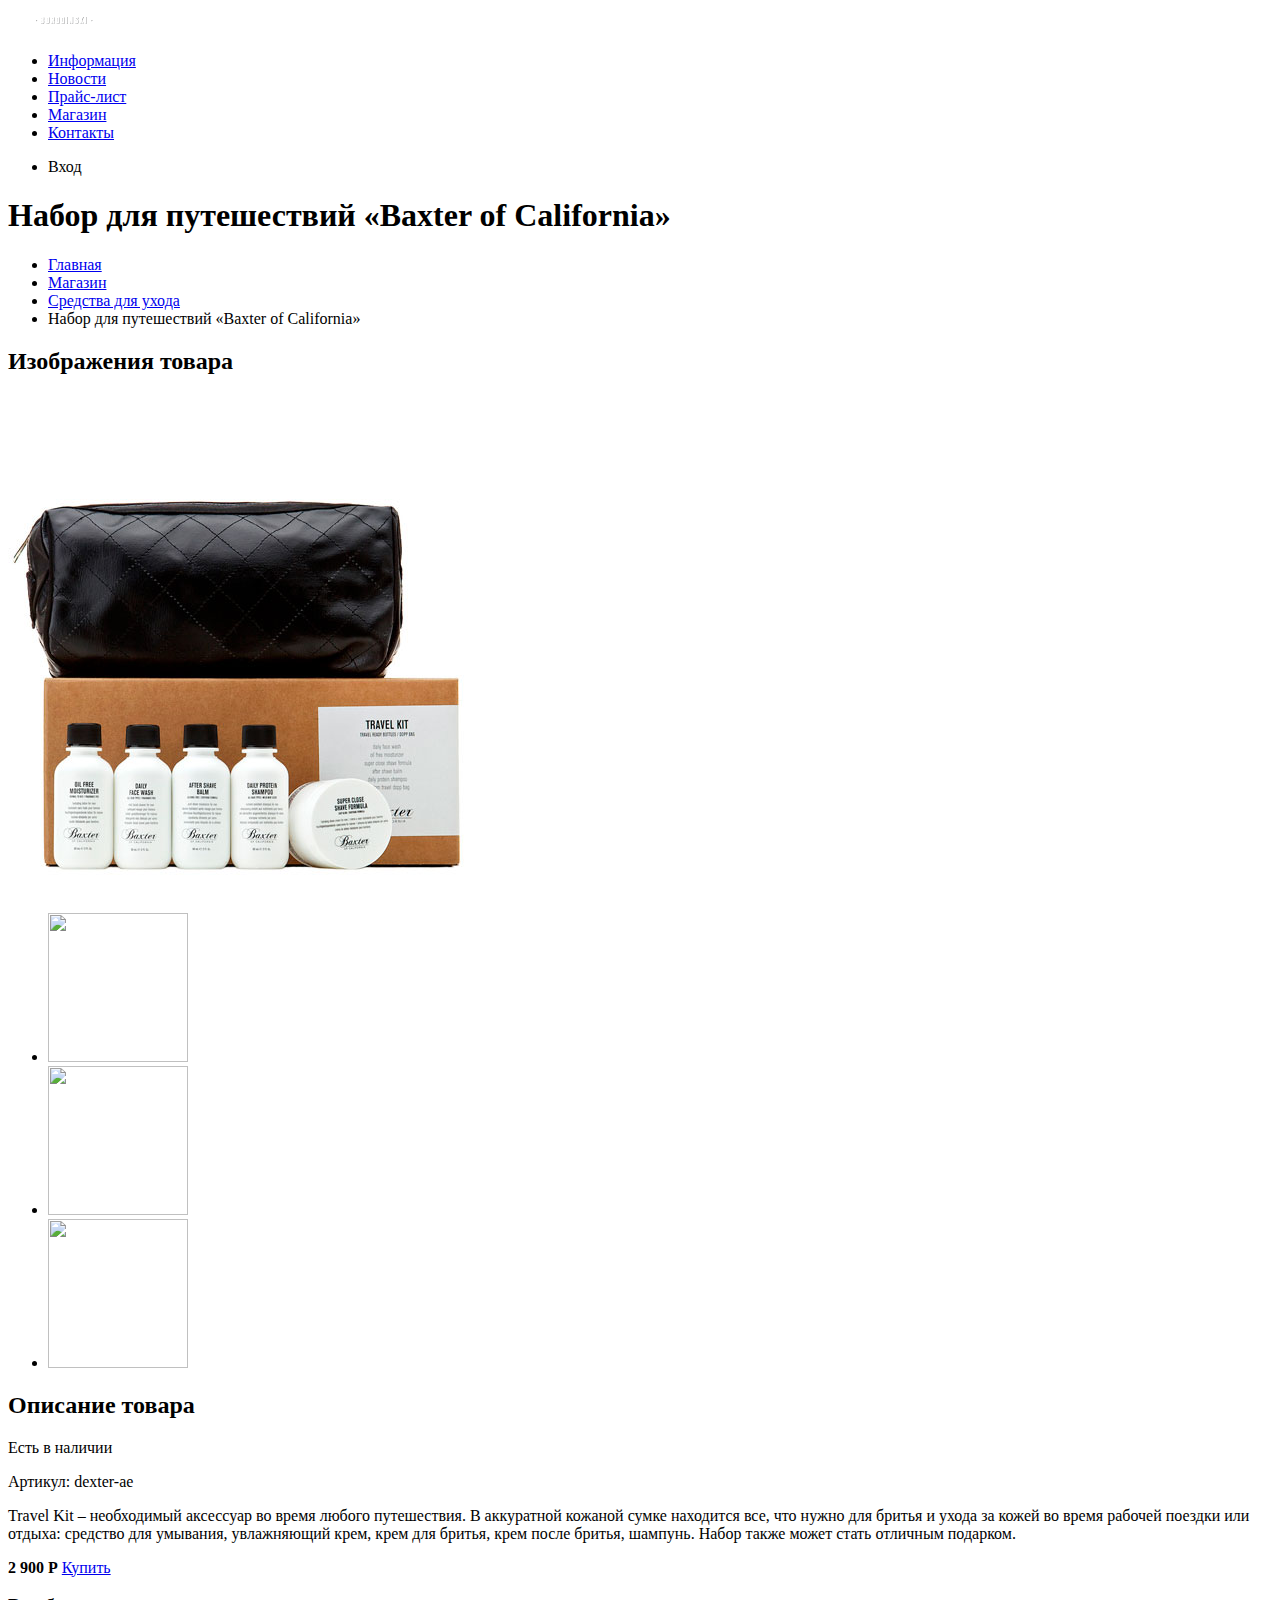
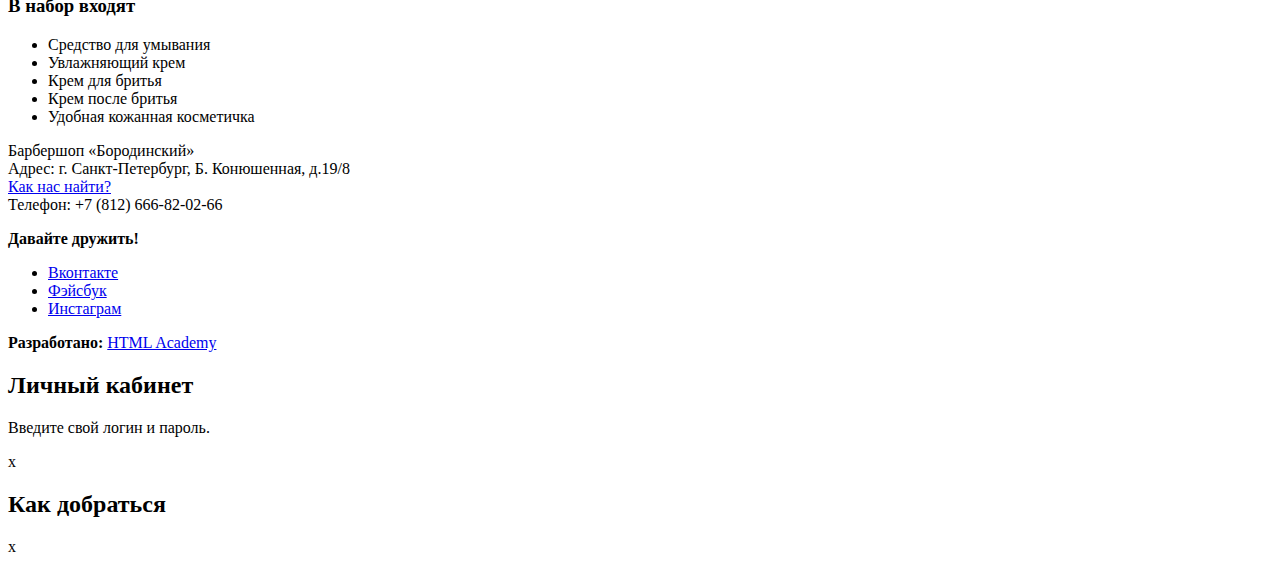
==== catalog-item.html @ 0d4ab7ed "catalog item" ====
<!DOCTYPE html>
<html lang="ru">
	<head>
		<meta charset="utf-8">
		<title>Барбершоп «Бородинский»</title>
	</head>
	<body>

		<header class="main-header">
			<nav class="main-navigation">
				<a class="main-header-logo" href="index.html">
				<img src="img/index-logo.svg" width="111" height="24" alt="Логотип барбершопа «Бородинский»">
				</a>
				<ul class="site-navigation">
					<li><a href="info.html">Информация</a></li>
					<li><a href="news.html">Новости</a></li>
					<li><a href="price.html">Прайс-лист</a></li>
					<li><a class="site-navigation-current" href="catalog.html">Магазин</a></li>
					<li><a href="contacts.html">Контакты</a></li>
				</ul>
				<ul class="user-navigarion">
					<li class="login-link">Вход</li>
				</ul>
			</nav>
		</header>
			
			<main class="container">
				<h1 class="page-title">Набор для путешествий «Baxter of California»</h1>

					<ul class="breadcrumbs">
						<li><a href="index.html">Главная</a></li>
						<li><a href="#">Магазин</a></li>
						<li><a href="#">Средства для ухода</a></li>
						<li class="breadcrumbs-current">Набор для путешествий «Baxter of California»</li>
					</ul>
				</section>

				<section class="product-photos">
					<h2 class="hidden">Изображения товара</h2>
					<p class="product-photos-full">
						<img src="img/product-big.jpg" width="460" height="498" align="Фото всего набора">
					</p>
					<ul class="product-photo-preview">
						<li><img src="img/product-small-1.jpg" width="140" height="149"></li>
						<li><img src="img/product-small-2.jpg" width="140" height="149"></li>
						<li><img src="img/product-small-3.jpg" width="140" height="149"></li>
					</ul>
				</section>

				<section class="product-info">
					<h2 class="hidden">Описание товара</h2>
					<p class="product-availablity">Есть в наличии</p>
					<p class="product-article">Артикул: dexter-ae</p>
					<p class="product-text">Travel Kit – необходимый аксессуар во время любого путешествия. В аккуратной кожаной сумке находится все, что нужно для бритья и ухода за кожей во время рабочей поездки или отдыха: средство для умывания, увлажняющий крем, крем для бритья, крем после бритья, шампунь. Набор также может стать отличным подарком.</p>
					<p class="catalog-item-price">
						<b>2 900 Р</b>
						<a class="button" href="#">Купить</a>
					</p>
					<h3>В набор входят</h3>
						<ul>
							<li>Средство для умывания</li>
							<li>Увлажняющий крем</li>
							<li>Крем для бритья</li>
							<li>Крем после бритья</li>
							<li>Удобная кожанная косметичка</li>
						</ul>
				</section>

			</main>

		<footer class="main-footer">
			<p class="footer-contacts">
				Барбершоп «Бородинский»<br>
				Адрес: г. Санкт-Петербург, Б. Конюшенная, д.19/8<br>
				<a href="map.html">Как нас найти?</a><br>
				Телефон: +7 (812) 666-82-02-66
			</p>
			<div class="footer-social">
				<b>Давайте дружить!</b>
				<ul>
					<li><a href="#" class="social-button">Вконтакте</a></li>
					<li><a href="#" class="social-button">Фэйсбук</a></li>
					<li><a href="#" class="social-button">Инстаграм</a></li>
				</ul>	
			</div>
			<b>Разработано:</b>
			<a href="#" class="button">HTML Academy</a>
		</footer>

		<section class="modal modal-login">
			<h2>Личный кабинет</h2>
			<p>Введите свой логин и пароль.</p>
			<!-- Здесь будет форма -->
			<span class="modal-close">x</span>
		</section>

		<section class="modal modal-map">
			<h2 class="hidden">Как добраться</h2>
			<span class="modal-close">x</span>
		</section>

	</body>
</html>
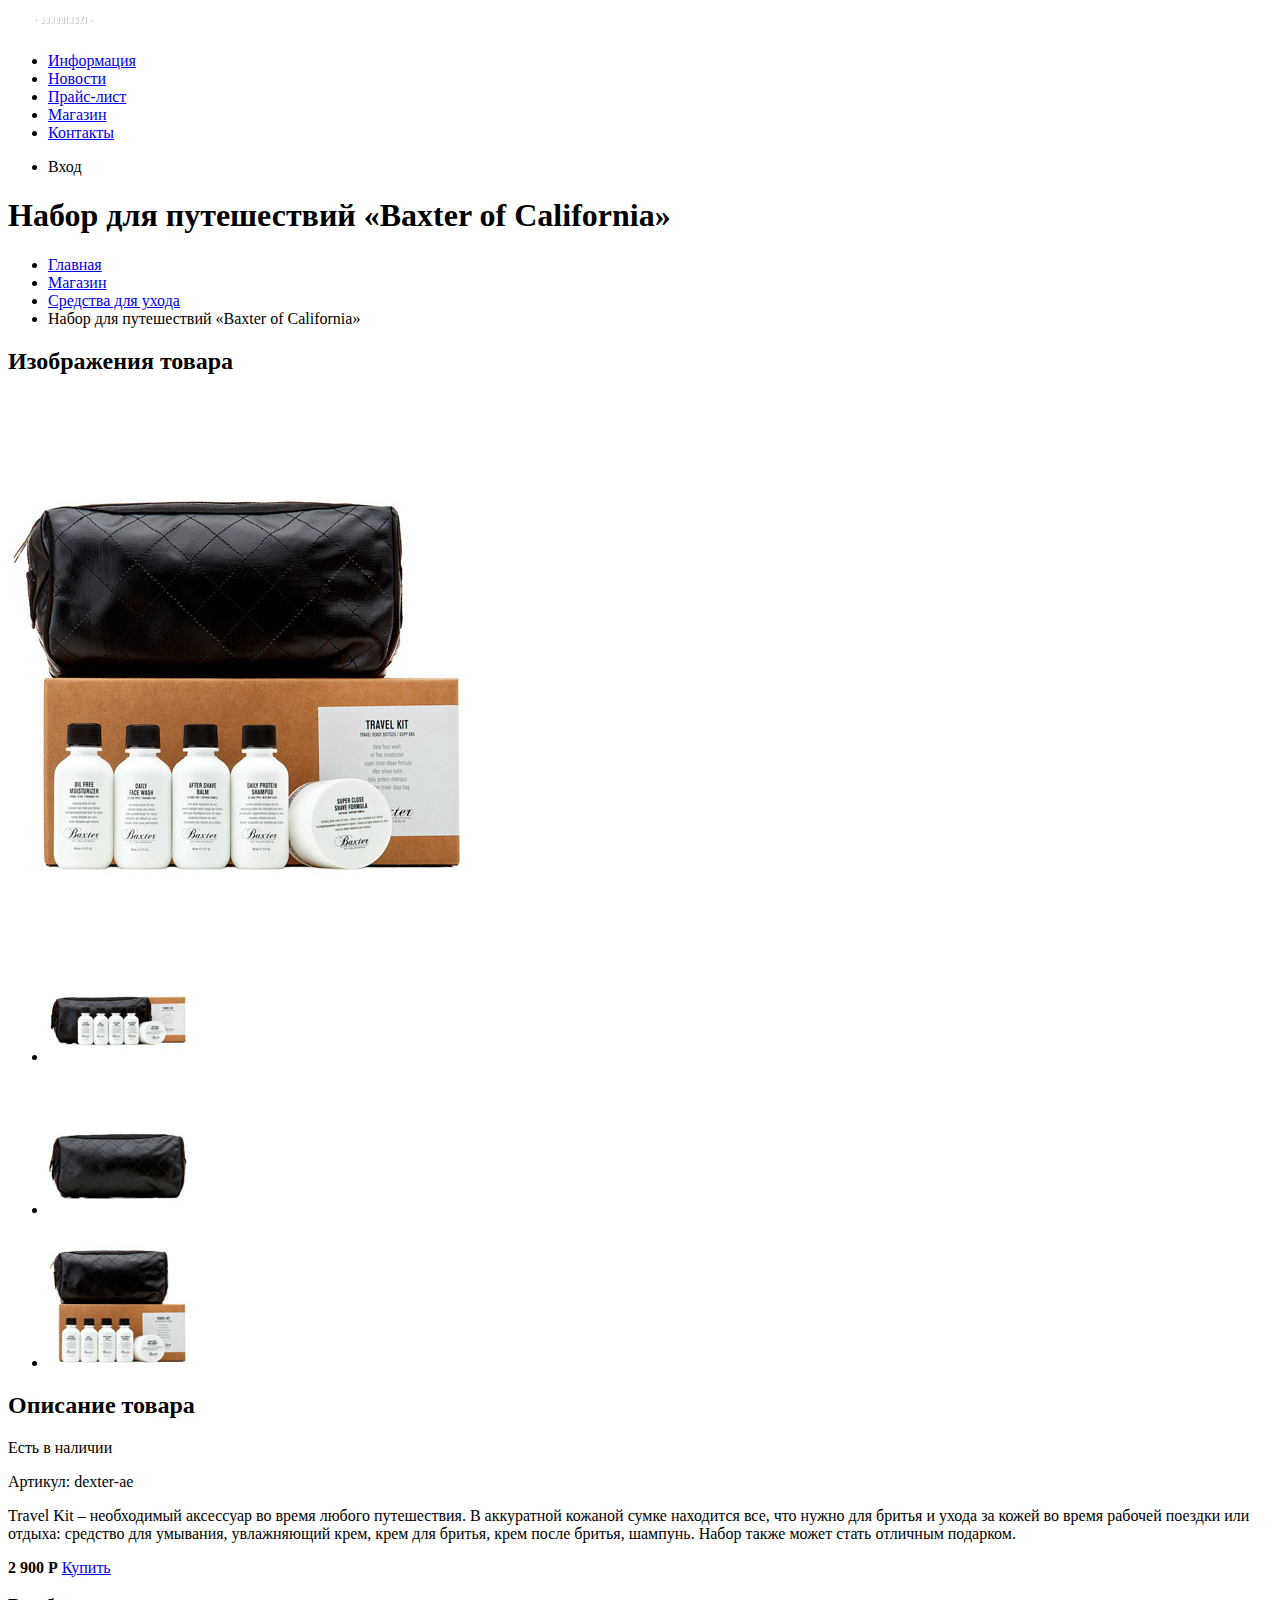
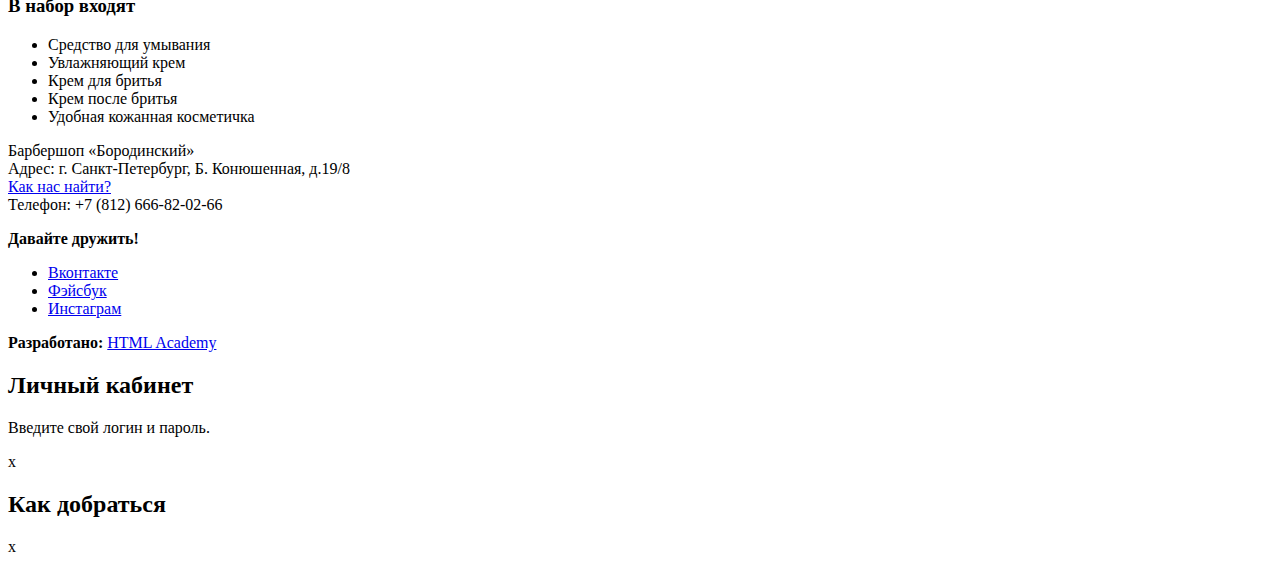
==== commit 68755b16: "подключил стили" ====
--- a/catalog-item.html
+++ b/catalog-item.html
@@ -3,6 +3,7 @@
 	<head>
 		<meta charset="utf-8">
 		<title>Барбершоп «Бородинский»</title>
+		<link rel="stylesheet" type="text/css" href="style.css">
 	</head>
 	<body>
 
@@ -33,7 +34,6 @@
 						<li><a href="#">Средства для ухода</a></li>
 						<li class="breadcrumbs-current">Набор для путешествий «Baxter of California»</li>
 					</ul>
-				</section>
 
 				<section class="product-photos">
 					<h2 class="hidden">Изображения товара</h2>
--- a/style.css
+++ b/style.css
@@ -0,0 +1,27 @@
+.color {
+	color: red;
+	color: #ff0000;
+	color: rgb(255, 0, 0);
+	color: rgba(255, 0, 0, 0.5);
+}
+
+.text {
+	letter-spacing: -0.05em;
+	background-image: linear-gradient(#fff, #000)
+}
+
+.Подложка {
+  background-image: -ms-linear-gradient( 90deg, rgb(231,74,53) 0%, rgb(242,104,67) 100%);
+  box-shadow: 0px 2px 2px 0px rgba(172, 16, 0, 0.64);
+}
+
+.visually-hidden {
+	position: absolute;
+	width: 1px;
+	height: 1px;
+	margin: -1px;
+	border: 0;
+	padding: 0;
+	clip: rect(0 0 0 0);
+	overflow: hidden;
+}
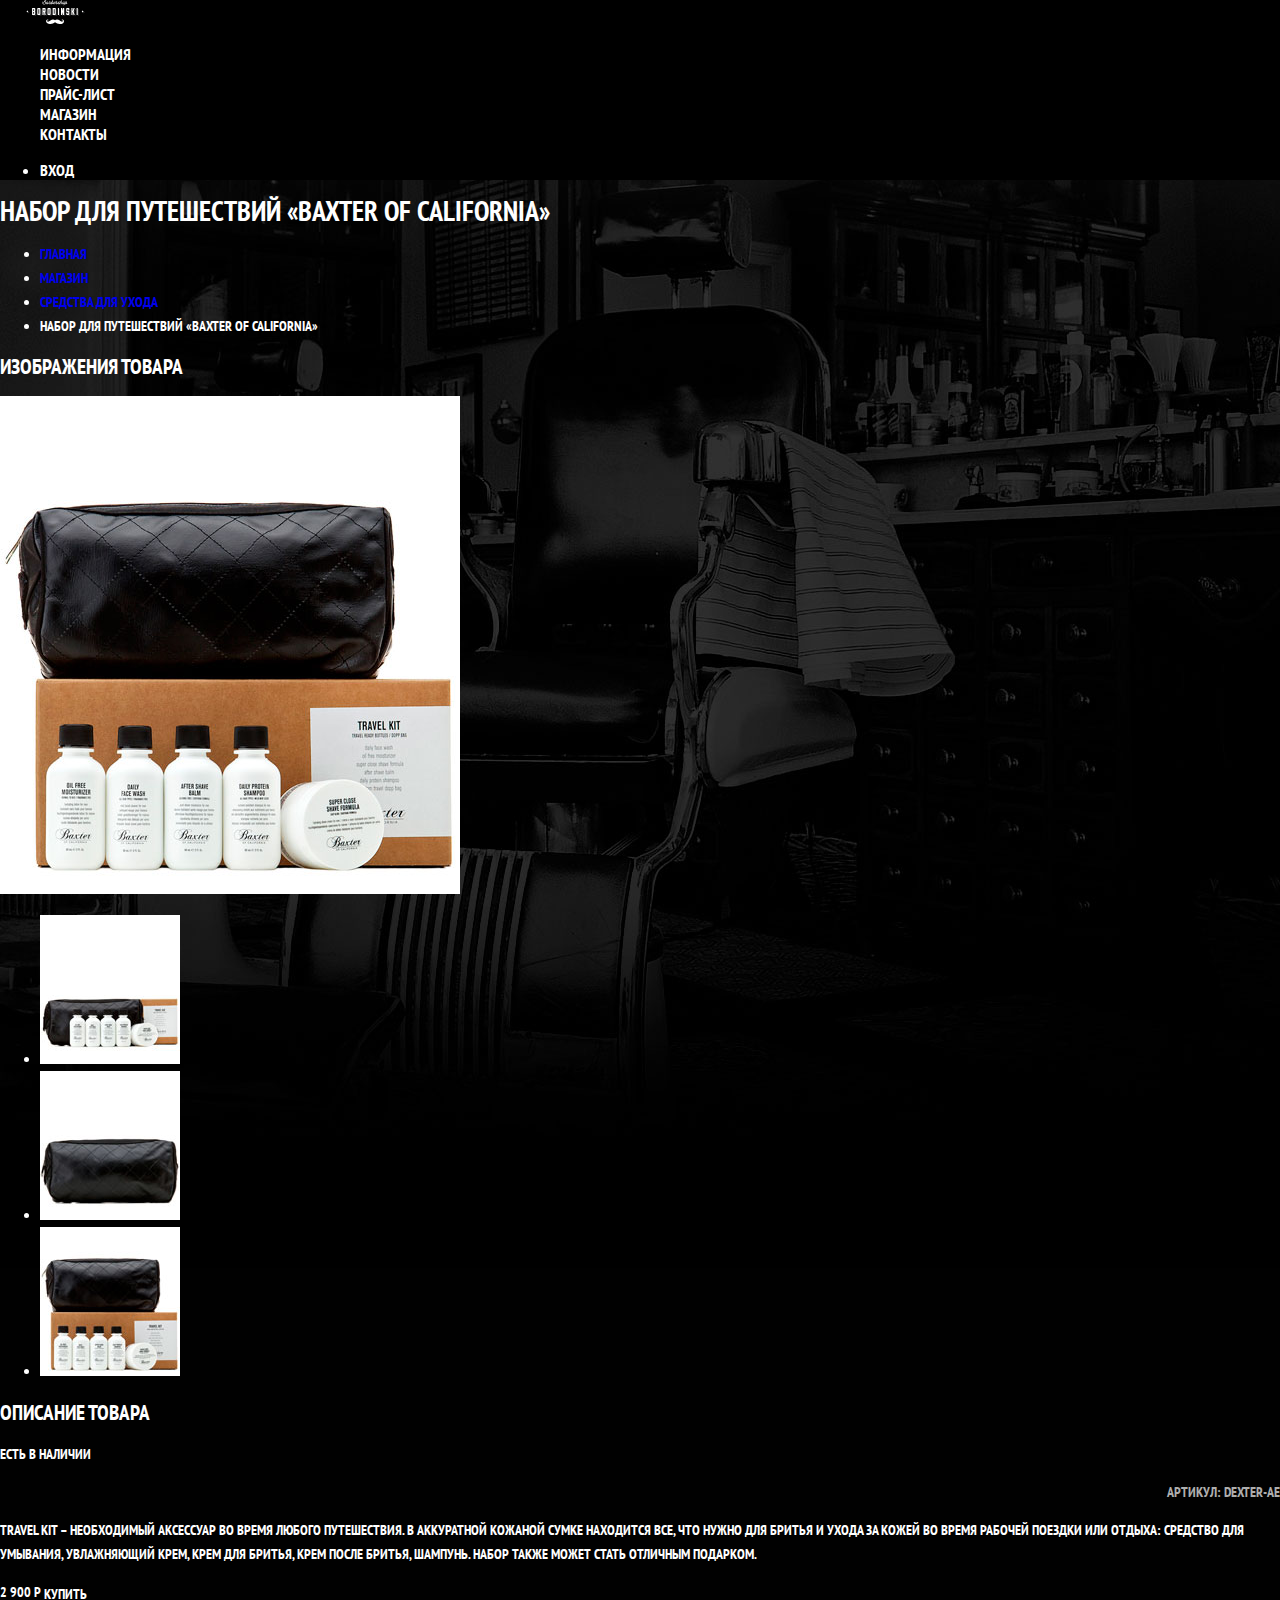
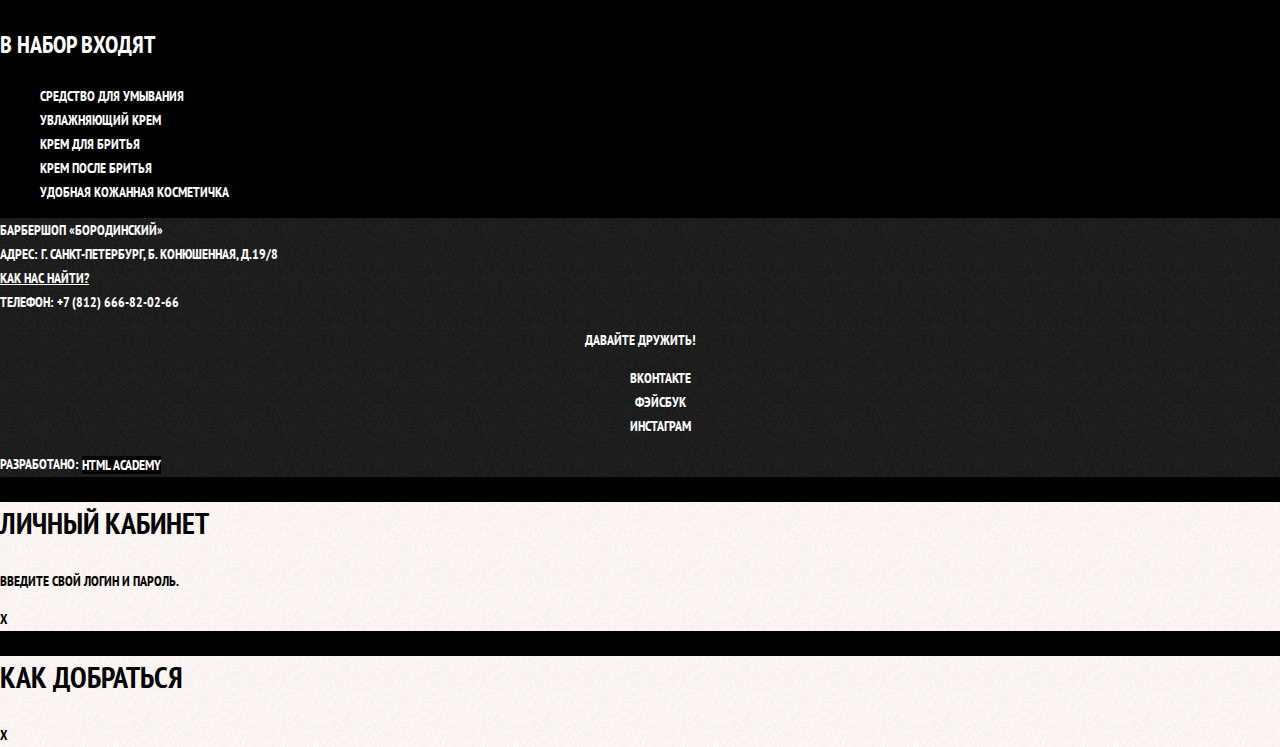
==== commit f099d930: "Lecture 5 - css - index, catalog-item" ====
--- a/catalog-item.html
+++ b/catalog-item.html
@@ -3,9 +3,15 @@
 	<head>
 		<meta charset="utf-8">
 		<title>Барбершоп «Бородинский»</title>
-		<link rel="stylesheet" type="text/css" href="style.css">
+		<!-- Подключаем шрифт -->
+		<link href="https://fonts.googleapis.com/css?family=PT+Sans+Narrow:400,700&display=swap" rel="stylesheet">
+		<!-- Подключаем "нормалайз" -->
+		<link rel="stylesheet" type="text/css" href="css/normalize.css">
+		<!-- Подключаем "стили" -->
+		<link rel="stylesheet" type="text/css" href="css/style.css">	
 	</head>
-	<body>
+
+	<body class="inner-page">
 
 		<header class="main-header">
 			<nav class="main-navigation">
@@ -20,7 +26,7 @@
 					<li><a href="contacts.html">Контакты</a></li>
 				</ul>
 				<ul class="user-navigarion">
-					<li class="login-link">Вход</li>
+				<li class="login-link" href="login.html">Вход</li>
 				</ul>
 			</nav>
 		</header>
--- a/css/style.css
+++ b/css/style.css
@@ -0,0 +1,263 @@
+/*Base style start*/
+
+body {
+	margin: 0;
+	padding: 0;
+
+	font-family: "PT Sans Narrow", Arial, sans-serif;
+	font-size: 14px;
+	line-height: 24px;
+	font-weight: 700;
+	color: #fff;
+	text-transform: uppercase;
+
+	background-color: #000;
+	background-image: url("../img/bg.jpg");
+	background-position: top center;
+	background-repeat: no-repeat;
+}
+
+a {
+	text-decoration: none;
+}
+
+.visually-hidden {
+	position: absolute;
+	width: 1px;
+	height: 1px;
+	margin: -1px;
+	border: 0;
+	padding: 0;
+	clip: rect(0 0 0 0);
+	overflow: hidden;
+}
+
+.button {
+	font: inherit;
+
+	text-align: center;
+	color: #fff;
+	vertical-align: middle;
+	text-transform: uppercase;
+
+	background-color: #000;
+	border: none;
+}
+
+.button:hover,
+.button:focus,
+.button:active {
+	background-color: #663d15;
+}
+
+/*Base style end*/
+
+/*Main page start*/
+
+.main-navigation {
+	font-size: 16px;
+	line-height: 20px;
+	color: #fff;
+
+	background-color: #000;
+}
+
+.site-navigation,
+.user-navigation {
+	list-style: none;
+}
+
+.site-navigation a,
+.user-navigation a {
+	color: #fff;
+}
+
+.site-navigation a:hover,
+.site-navigation a:focus,
+.user-navigation a:hover,
+.user-navigation a:focus {
+	background-color: #242424;
+}
+
+.features-list {
+	list-style: none;
+}
+
+.features-item {
+	text-align: center;
+}
+
+.features-item h3 {
+	font-size: 30px;
+	line-height: 42px;
+}
+
+.index-columns {
+	color: #000;
+
+	background-color: #f8f5f2;
+	background-image: url("../img/pattern-light.jpg");
+	background-position: 0 0;
+	background-repeat: repeat;
+}
+
+.index-columns h2 {
+	font-size: 30px;
+	line-height: 42px;
+}
+
+.news-list {
+	list-style: none;
+}
+
+.news-item time {
+	text-transform: none;
+}
+
+.gallery-content {
+	background-color: #ccc;
+	border: 7px solid #fff;
+}
+
+.appointment-item input {
+	font: inherit;
+
+	background-color: transparent;
+	border: 2px solid #000;
+}
+
+.appointment-item input:focus {
+	border-color: #663d15;
+}
+
+/*Catalog item end*/
+
+.product-photo-previe {
+	list-style: none;
+}
+
+.product-photo-previe li {
+	box-shadow: 0 0 10px 2px rgba(0, 0, 0, 0, 0.1);
+}
+
+.product-photo-full {
+		box-shadow: 0 0 10px 2px rgba(0, 0, 0, 0, 0.1);
+}
+
+.product-article {
+	text-align: right;
+	color: #aeaeae;
+}
+
+.product-price b {
+	line-height: 20px;
+	text-align: center;
+
+	background-color: #e5e5e5;
+}
+
+.product-info h3 {
+	font-size: 24px;
+	line-height: 30px;
+}
+
+.product-info ul {
+	list-style: none;
+}
+
+/*Main page end*/
+
+/*Catalog item start*/
+
+.main-footer {
+	color: #fff;
+
+	background-color: #212121;
+	background-image: url("../img/pattern-dark.jpg");
+	background-position: 0 0;
+	background-repeat: repeat;
+}
+
+/*Footer start*/
+
+.footer-contacts a {
+	color: #fff;
+	text-decoration: underline;
+}
+
+.footer-contacts a:hover,
+.footer-contacts a:focus {
+	text-decoration: none;
+}
+
+.footer-social {
+	text-align: center;
+}
+
+.footer-social ul {
+	list-style: none;
+}
+
+.social-button {
+	color: #fff;
+}
+
+.footer-copyright {
+	text-align: center;
+}
+
+.footer-copyright .button:hover,
+.footer-copyright .button:focus {
+	color: #000;
+
+	background-color: #fff;
+}
+
+/*Footer end*/
+
+/*Modal login start*/
+
+.modal {
+	color: #000;
+
+	background-color: #f8f3f0;
+	background-image: url("../img/pattern-light.jpg");
+	background-position: 0 0;
+	background-repeat: repeat;
+}
+
+.modal h2 {
+	font-size: 30px;
+	line-height: 42px;
+}
+
+.login-form input [type="text"],
+.login-form input [type="password"] {
+	font:inherit;
+	color: #000;
+	text-transform: uppercase;
+
+	background-color: #f9f6f3;
+	border: 2px solid #000;
+}
+
+.login-form input:focus {
+	border-color: 2px solid #663d15;
+}
+
+.login-chekbox:hover,
+.login-chekbox:focus {
+	color: #663d15;
+}
+
+.restore {
+	color: #000;
+	text-decoration: underline;
+}
+
+.restore:hover,
+.restore:focus {
+	text-decoration: none;
+}
+
+/*Modal login end*/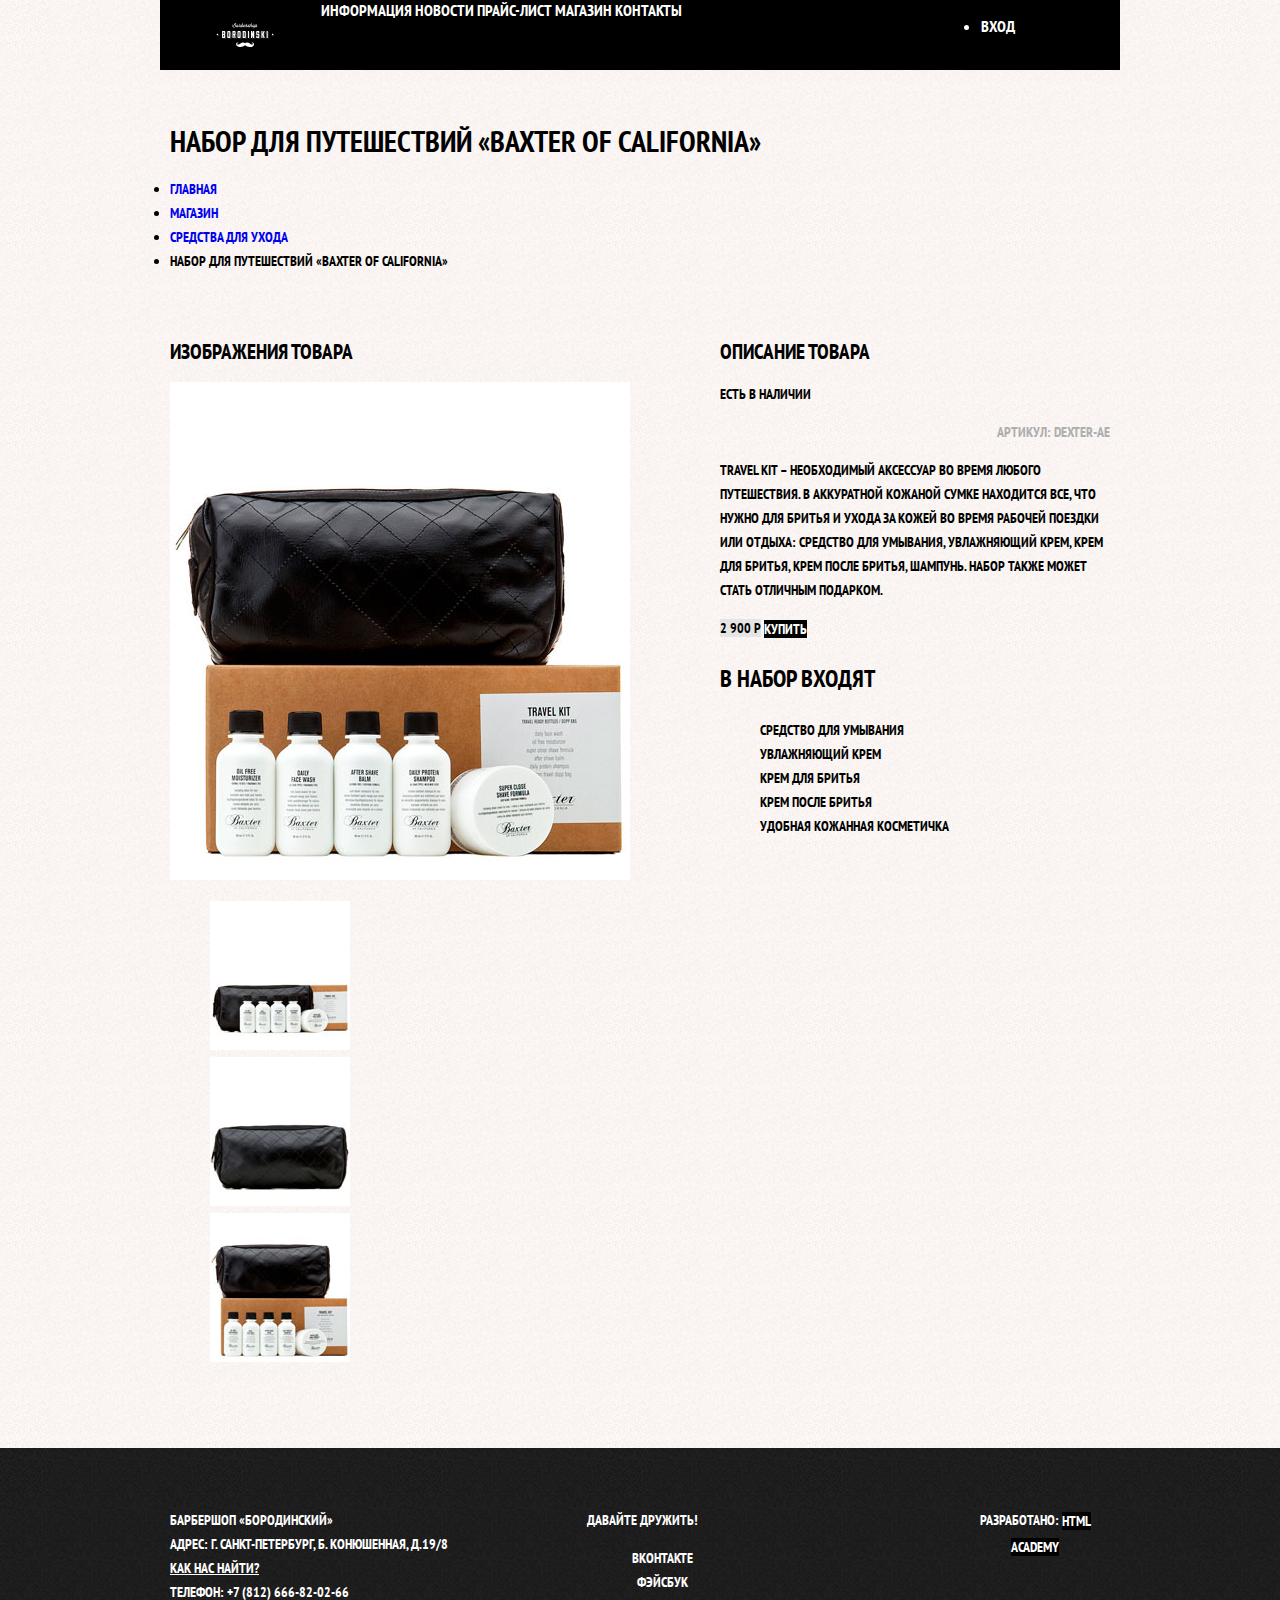
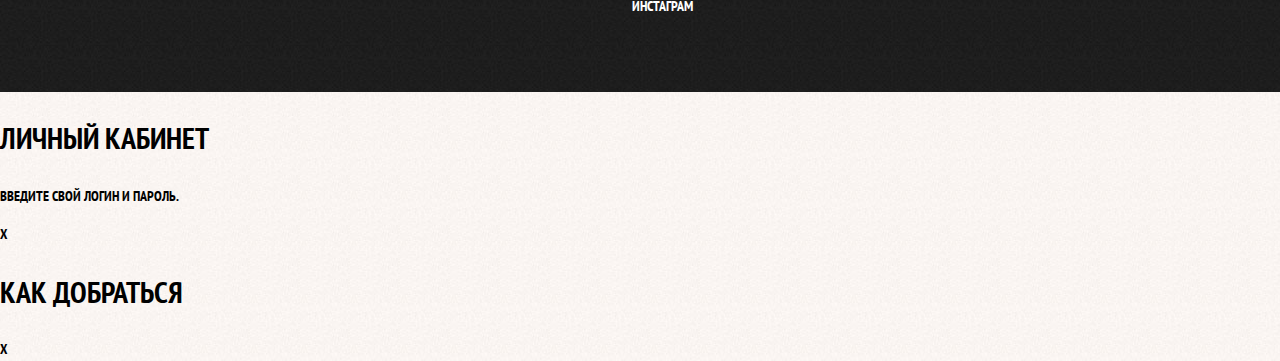
==== commit 1d5cc374: "wtf" ====
--- a/catalog-item.html
+++ b/catalog-item.html
@@ -3,20 +3,17 @@
 	<head>
 		<meta charset="utf-8">
 		<title>Барбершоп «Бородинский»</title>
-		<!-- Подключаем шрифт -->
 		<link href="https://fonts.googleapis.com/css?family=PT+Sans+Narrow:400,700&display=swap" rel="stylesheet">
-		<!-- Подключаем "нормалайз" -->
 		<link rel="stylesheet" type="text/css" href="css/normalize.css">
-		<!-- Подключаем "стили" -->
 		<link rel="stylesheet" type="text/css" href="css/style.css">	
 	</head>
 
 	<body class="inner-page">
 
 		<header class="main-header">
-			<nav class="main-navigation">
+			<nav class="main-navigation container">
 				<a class="main-header-logo" href="index.html">
-				<img src="img/index-logo.svg" width="111" height="24" alt="Логотип барбершопа «Бородинский»">
+					<img src="img/index-logo.svg" width="111" height="24" alt="Логотип барбершопа «Бородинский»">
 				</a>
 				<ul class="site-navigation">
 					<li><a href="info.html">Информация</a></li>
@@ -32,65 +29,75 @@
 		</header>
 			
 			<main class="container">
+
 				<h1 class="page-title">Набор для путешествий «Baxter of California»</h1>
 
-					<ul class="breadcrumbs">
-						<li><a href="index.html">Главная</a></li>
-						<li><a href="#">Магазин</a></li>
-						<li><a href="#">Средства для ухода</a></li>
-						<li class="breadcrumbs-current">Набор для путешествий «Baxter of California»</li>
-					</ul>
+				<ul class="breadcrumbs">
+					<li><a href="index.html">Главная</a></li>
+					<li><a href="#">Магазин</a></li>
+					<li><a href="#">Средства для ухода</a></li>
+					<li class="breadcrumbs-current">Набор для путешествий «Baxter of California»</li>
+				</ul>
 
-				<section class="product-photos">
-					<h2 class="hidden">Изображения товара</h2>
-					<p class="product-photos-full">
-						<img src="img/product-big.jpg" width="460" height="498" align="Фото всего набора">
-					</p>
-					<ul class="product-photo-preview">
-						<li><img src="img/product-small-1.jpg" width="140" height="149"></li>
-						<li><img src="img/product-small-2.jpg" width="140" height="149"></li>
-						<li><img src="img/product-small-3.jpg" width="140" height="149"></li>
-					</ul>
-				</section>
+				<div class="catalog-columns">
+					
+					<section class="product-photos">
+						<h2 class="hidden">Изображения товара</h2>
+						<p class="product-photos-full">
+							<img src="img/product-big.jpg" width="460" height="498" align="Фото всего набора">
+						</p>
+						<ul class="product-photo-preview">
+							<li><img src="img/product-small-1.jpg" width="140" height="149"></li>
+							<li><img src="img/product-small-2.jpg" width="140" height="149"></li>
+							<li><img src="img/product-small-3.jpg" width="140" height="149"></li>
+						</ul>
+					</section>
 
-				<section class="product-info">
-					<h2 class="hidden">Описание товара</h2>
-					<p class="product-availablity">Есть в наличии</p>
-					<p class="product-article">Артикул: dexter-ae</p>
-					<p class="product-text">Travel Kit – необходимый аксессуар во время любого путешествия. В аккуратной кожаной сумке находится все, что нужно для бритья и ухода за кожей во время рабочей поездки или отдыха: средство для умывания, увлажняющий крем, крем для бритья, крем после бритья, шампунь. Набор также может стать отличным подарком.</p>
-					<p class="catalog-item-price">
-						<b>2 900 Р</b>
-						<a class="button" href="#">Купить</a>
-					</p>
-					<h3>В набор входят</h3>
-						<ul>
-							<li>Средство для умывания</li>
-							<li>Увлажняющий крем</li>
-							<li>Крем для бритья</li>
-							<li>Крем после бритья</li>
-							<li>Удобная кожанная косметичка</li>
-						</ul>
-				</section>
+					<section class="product-info">
+						<h2 class="hidden">Описание товара</h2>
+						<p class="product-availablity">Есть в наличии</p>
+						<p class="product-article">Артикул: dexter-ae</p>
+						<p class="product-text">Travel Kit – необходимый аксессуар во время любого путешествия. В аккуратной кожаной сумке находится все, что нужно для бритья и ухода за кожей во время рабочей поездки или отдыха: средство для умывания, увлажняющий крем, крем для бритья, крем после бритья, шампунь. Набор также может стать отличным подарком.</p>
+						<p class="catalog-item-price">
+							<b>2 900 Р</b>
+							<a class="button" href="#">Купить</a>
+						</p>
+						<h3>В набор входят</h3>
+							<ul>
+								<li>Средство для умывания</li>
+								<li>Увлажняющий крем</li>
+								<li>Крем для бритья</li>
+								<li>Крем после бритья</li>
+								<li>Удобная кожанная косметичка</li>
+							</ul>
+					</section>
+
+				</div>
 
 			</main>
 
 		<footer class="main-footer">
-			<p class="footer-contacts">
-				Барбершоп «Бородинский»<br>
-				Адрес: г. Санкт-Петербург, Б. Конюшенная, д.19/8<br>
-				<a href="map.html">Как нас найти?</a><br>
-				Телефон: +7 (812) 666-82-02-66
-			</p>
-			<div class="footer-social">
-				<b>Давайте дружить!</b>
-				<ul>
-					<li><a href="#" class="social-button">Вконтакте</a></li>
-					<li><a href="#" class="social-button">Фэйсбук</a></li>
-					<li><a href="#" class="social-button">Инстаграм</a></li>
-				</ul>	
+			<div class="container">
+				<p class="footer-contacts">
+					Барбершоп «Бородинский»<br>
+					Адрес: г. Санкт-Петербург, Б. Конюшенная, д.19/8<br>
+					<a href="map.html">Как нас найти?</a><br>
+					Телефон: +7 (812) 666-82-02-66
+				</p>
+				<div class="footer-social">
+					<b>Давайте дружить!</b>
+					<ul>
+						<li><a href="#" class="social-button">Вконтакте</a></li>
+						<li><a href="#" class="social-button">Фэйсбук</a></li>
+						<li><a href="#" class="social-button">Инстаграм</a></li> 
+					</ul>	
+				</div>
+
+				<div class="footer-copyright">
+					<b>Разработано:</b>
+					<a href="#" class="button">HTML Academy</a>
+				</div>
 			</div>
-			<b>Разработано:</b>
-			<a href="#" class="button">HTML Academy</a>
 		</footer>
 
 		<section class="modal modal-login">
--- a/css/style.css
+++ b/css/style.css
@@ -50,6 +50,15 @@
 	background-color: #663d15;
 }
 
+.inner-page {
+	color: #000;
+
+	background-color: #f9f6f3;
+	background-image: url("../img/pattern-light.jpg");
+	background-position: 0 0;
+	background-repeat: repeat;
+}
+
 /*Base style end*/
 
 /*Main page start*/
@@ -106,6 +115,10 @@
 	line-height: 42px;
 }
 
+.features-list {
+	text-align: center;
+}
+
 .news-list {
 	list-style: none;
 }
@@ -130,13 +143,15 @@
 	border-color: #663d15;
 }
 
-/*Catalog item end*/
-
-.product-photo-previe {
-	list-style: none;
-}
-
-.product-photo-previe li {
+/*Main page end*/
+
+/*Catalog item start*/
+
+.product-photo-preview {
+	list-style: none;
+}
+
+.product-photo-preview li {
 	box-shadow: 0 0 10px 2px rgba(0, 0, 0, 0, 0.1);
 }
 
@@ -165,9 +180,7 @@
 	list-style: none;
 }
 
-/*Main page end*/
-
-/*Catalog item start*/
+/*Catalog item end*/
 
 .main-footer {
 	color: #fff;
@@ -178,6 +191,122 @@
 	background-repeat: repeat;
 }
 
+/*Catalog grid start*/
+
+.page-title {
+	font-size: 30px;
+	line-height: 42px;
+}
+
+.breadcumbs a {
+	color: #000;
+}
+
+.breadcumbs a:hover,
+.breadcumbs a:focus {
+	text-decoration: underline;
+}
+
+.breadcumbs-current {
+	color: #aba9a7;
+}
+
+.filter fieldset {
+	border: none;
+}
+
+.filter legend {
+	font-size: 24px;
+	line-height: 30px;
+}
+
+.filter ul {
+	list-style: none;
+	line-height: 18px;
+}
+
+.filter-input:hover + label,
+.filter-input:focus + label {
+	color: #663d15;
+}
+
+.filter-input:disabled + label {
+	color: #000;
+
+	opacity: 0.5;
+}
+
+.catalog-list {
+	list-style: none;
+}
+
+.catalog-item {
+	background-color: #f8f8f8;
+	box-shadow: 0 0 10px rgba(0, 0, 0, 0.1);
+}
+
+.catalog-item:hover {
+	box-shadow: 0 0 10px rgba(0, 0, 0, 0.2);
+}
+
+.catalog-item a {
+	color: #000;
+}
+
+.catalog-item h3 {
+	font-size: 14px;
+	line-height: 18px;
+}
+
+.catalog-category {
+	text-transform: none;
+}
+
+.catalog-item-price b {
+	font-size: 14px;
+	line-height: 20px;
+	text-align: center;
+
+	background-color: #e5e5e5;
+}
+
+.catalog-item-price .button {
+	line-height: 20px;
+	color: #fff;
+}
+
+.pagination-list {
+	list-style: none;
+}
+
+.pagination-item a {
+	color: #fff;
+
+	background-color: #000;
+}
+
+.pagination-item a:hover,
+.pagination-item a:focus,
+.pagination-item a:active {
+	background-color: #663d15;
+}
+
+.pagination-item-current a {
+	color: #000;
+
+	background-color: #fff;
+}
+
+.pagination-item-current a:hover,
+.pagination-item-current a:focus,
+.pagination-item-current a:active {
+	color: #000;
+
+	background-color: #fff;
+}
+
+/*Catalog grid start*/
+
 /*Footer start*/
 
 .footer-contacts a {
@@ -260,4 +389,212 @@
 	text-decoration: none;
 }
 
-/*Modal login end*/+/*Modal login end*/
+
+/*Grid styles start*/
+
+.container {
+	width: 940px;
+	margin: 0 auto;
+	padding: 0 10px;
+}
+
+.site-navigation li, .user-navigation li {
+	display: inline;
+}
+
+.main-header {
+	margin-bottom: 75px;
+}
+
+.main-navigation {
+	display: flex;
+	flex-direction: column;
+	align-items: center;
+}
+
+.main-header-logo {
+	order: 2;
+	width: 368px;
+	height: 153px;
+}
+
+.main-navigation-wrapper {
+	width: 100%;
+	margin-bottom: 60px;
+
+	background-color: #000;
+}
+
+.main-navigation-wrapper .container {
+	display: flex;
+	justify-content: space-between;
+}
+
+.site-navigation {
+	width: 620px;
+	margin: 0;
+	padding: 0;
+}
+
+.user-navigation {
+	width: 140px;
+	margin: 0;
+	padding: 0;
+}
+
+.features {
+	margin-bottom: 80px;
+}
+
+.features-list {
+	display: flex;
+	justify-content: space-between;
+	margin: 0;
+	padding: 0;
+}
+
+.feature-item {
+	width: 300px;
+}
+
+.index-columns {
+	display: flex;
+	justify-content: space-between;
+	padding: 50px 80px;
+	margin-bottom: 35px;
+}
+
+.news {
+	width: 380px;
+}
+
+.gallery {
+	width: 300px;
+}
+
+.contacts {
+	width: 380px;
+}
+
+.appointment {
+	width: 300px;
+}
+
+.main-footer {
+	padding: 60px 0;
+	margin-top: 65px;
+}
+
+.main-footer .container{
+	display: flex;
+}
+
+.footer-contacts {
+	width: 320px;
+	margin: 0;
+	margin-right: 80px;
+}
+
+.footer-social {
+	width: 145px;
+}
+
+.footer-copyright {
+	width: 150px;
+	margin: 0px;
+	margin-left: auto;
+}
+
+/*Grid styles end*/
+
+	/*Grid styles catalog start*/
+
+.inner-page .main-header {
+	margin-bottom: 50px;
+}
+
+.inner-page .main-header-logo {
+	order: 0;
+
+	width: 111px;
+	height: 24px;
+	padding: 23px 20px;
+}
+
+.inner-page .main-navigation {
+	align-items: flex-start;
+	flex-direction: row;
+}
+
+.inner-page .user-navigation {
+	margin-left: auto;
+}
+
+.page-title {
+	margin: 0;
+	margin-bottom: 15px;
+	padding: 0;
+}
+
+.breadcrumbs {
+	padding: 0;
+	margin: 0;
+	margin-bottom: 50px;
+}
+
+.filters {
+	width: 180px;
+}
+
+.catalog {
+	width: 700px;
+}
+
+.catalog-columns {
+	display: flex;
+	justify-content: space-between;
+}
+
+.catalog-item {
+	width: 220px;
+	margin-bottom: 20px;
+	margin-right: 20px;
+}
+
+.catalog-item:nth-child(3n) {
+	margin-right: 0px;
+}
+
+.catalog-list {
+	display: flex;
+	flex-wrap: wrap;
+
+	padding: 0;
+	margin: 0;
+	margin-bottom: 25px;
+
+	list-style: none;
+}
+
+.pagination-list {
+	padding: 0;
+	margin: 0;
+
+	list-style: none;
+}
+
+	/*Grid styles catalog end*/
+
+	/*Grid styles catalog item start*/
+
+	.product-photos {
+		width: 460px;
+	}
+
+	.product-info {
+		width: 390px;
+	}
+
+
+	/*Grid styles catalog item end*/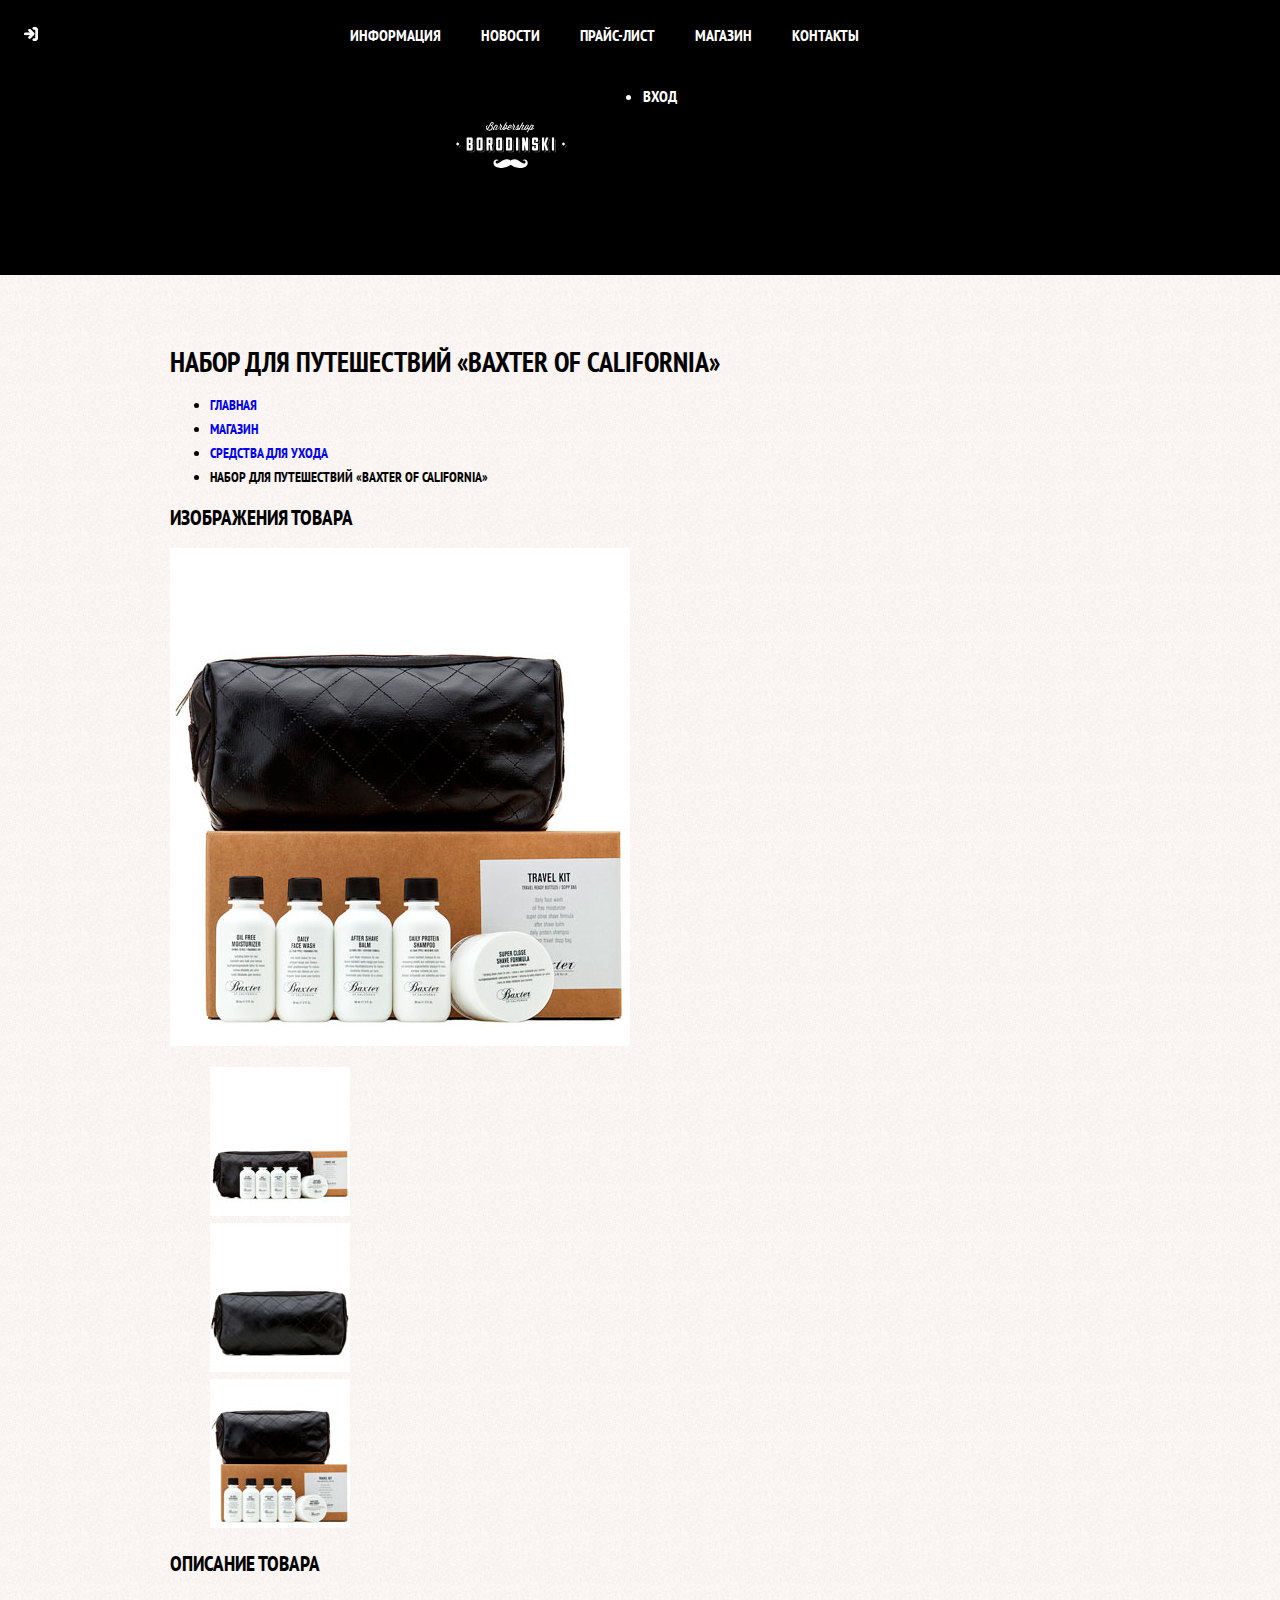
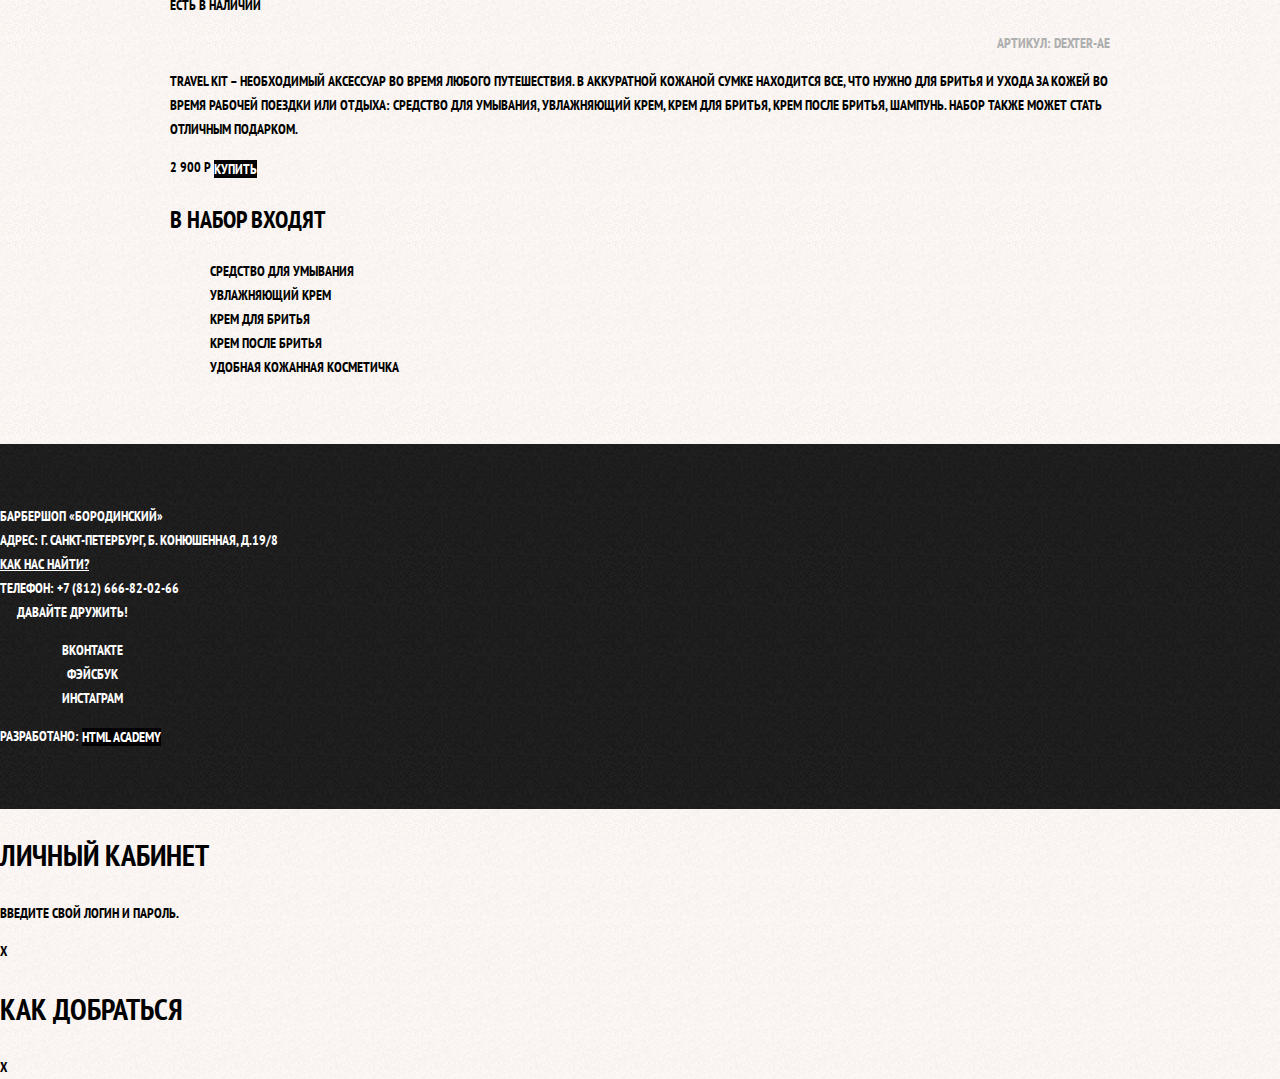
==== commit 70f7500f: "restruct" ====
--- a/catalog-item.html
+++ b/catalog-item.html
@@ -3,17 +3,21 @@
 	<head>
 		<meta charset="utf-8">
 		<title>Барбершоп «Бородинский»</title>
+		<!-- Подключаем шрифт -->
 		<link href="https://fonts.googleapis.com/css?family=PT+Sans+Narrow:400,700&display=swap" rel="stylesheet">
+		<!-- Подключаем "нормалайз" -->
 		<link rel="stylesheet" type="text/css" href="css/normalize.css">
-		<link rel="stylesheet" type="text/css" href="css/style.css">	
+		<!-- Подключаем "стили" -->
+		<link rel="stylesheet" type="text/css" href="css/style.css">
+		<link rel="stylesheet" type="text/css" href="css/catalog-item.css">	
 	</head>
 
 	<body class="inner-page">
 
 		<header class="main-header">
-			<nav class="main-navigation container">
+			<nav class="main-navigation">
 				<a class="main-header-logo" href="index.html">
-					<img src="img/index-logo.svg" width="111" height="24" alt="Логотип барбершопа «Бородинский»">
+				<img src="img/index-logo.svg" width="111" height="24" alt="Логотип барбершопа «Бородинский»">
 				</a>
 				<ul class="site-navigation">
 					<li><a href="info.html">Информация</a></li>
@@ -29,75 +33,65 @@
 		</header>
 			
 			<main class="container">
-
 				<h1 class="page-title">Набор для путешествий «Baxter of California»</h1>
 
-				<ul class="breadcrumbs">
-					<li><a href="index.html">Главная</a></li>
-					<li><a href="#">Магазин</a></li>
-					<li><a href="#">Средства для ухода</a></li>
-					<li class="breadcrumbs-current">Набор для путешествий «Baxter of California»</li>
-				</ul>
+					<ul class="breadcrumbs">
+						<li><a href="index.html">Главная</a></li>
+						<li><a href="#">Магазин</a></li>
+						<li><a href="#">Средства для ухода</a></li>
+						<li class="breadcrumbs-current">Набор для путешествий «Baxter of California»</li>
+					</ul>
 
-				<div class="catalog-columns">
-					
-					<section class="product-photos">
-						<h2 class="hidden">Изображения товара</h2>
-						<p class="product-photos-full">
-							<img src="img/product-big.jpg" width="460" height="498" align="Фото всего набора">
-						</p>
-						<ul class="product-photo-preview">
-							<li><img src="img/product-small-1.jpg" width="140" height="149"></li>
-							<li><img src="img/product-small-2.jpg" width="140" height="149"></li>
-							<li><img src="img/product-small-3.jpg" width="140" height="149"></li>
+				<section class="product-photos">
+					<h2 class="hidden">Изображения товара</h2>
+					<p class="product-photos-full">
+						<img src="img/product-big.jpg" width="460" height="498" align="Фото всего набора">
+					</p>
+					<ul class="product-photo-preview">
+						<li><img src="img/product-small-1.jpg" width="140" height="149"></li>
+						<li><img src="img/product-small-2.jpg" width="140" height="149"></li>
+						<li><img src="img/product-small-3.jpg" width="140" height="149"></li>
+					</ul>
+				</section>
+
+				<section class="product-info">
+					<h2 class="hidden">Описание товара</h2>
+					<p class="product-availablity">Есть в наличии</p>
+					<p class="product-article">Артикул: dexter-ae</p>
+					<p class="product-text">Travel Kit – необходимый аксессуар во время любого путешествия. В аккуратной кожаной сумке находится все, что нужно для бритья и ухода за кожей во время рабочей поездки или отдыха: средство для умывания, увлажняющий крем, крем для бритья, крем после бритья, шампунь. Набор также может стать отличным подарком.</p>
+					<p class="catalog-item-price">
+						<b>2 900 Р</b>
+						<a class="button" href="#">Купить</a>
+					</p>
+					<h3>В набор входят</h3>
+						<ul>
+							<li>Средство для умывания</li>
+							<li>Увлажняющий крем</li>
+							<li>Крем для бритья</li>
+							<li>Крем после бритья</li>
+							<li>Удобная кожанная косметичка</li>
 						</ul>
-					</section>
-
-					<section class="product-info">
-						<h2 class="hidden">Описание товара</h2>
-						<p class="product-availablity">Есть в наличии</p>
-						<p class="product-article">Артикул: dexter-ae</p>
-						<p class="product-text">Travel Kit – необходимый аксессуар во время любого путешествия. В аккуратной кожаной сумке находится все, что нужно для бритья и ухода за кожей во время рабочей поездки или отдыха: средство для умывания, увлажняющий крем, крем для бритья, крем после бритья, шампунь. Набор также может стать отличным подарком.</p>
-						<p class="catalog-item-price">
-							<b>2 900 Р</b>
-							<a class="button" href="#">Купить</a>
-						</p>
-						<h3>В набор входят</h3>
-							<ul>
-								<li>Средство для умывания</li>
-								<li>Увлажняющий крем</li>
-								<li>Крем для бритья</li>
-								<li>Крем после бритья</li>
-								<li>Удобная кожанная косметичка</li>
-							</ul>
-					</section>
-
-				</div>
+				</section>
 
 			</main>
 
 		<footer class="main-footer">
-			<div class="container">
-				<p class="footer-contacts">
-					Барбершоп «Бородинский»<br>
-					Адрес: г. Санкт-Петербург, Б. Конюшенная, д.19/8<br>
-					<a href="map.html">Как нас найти?</a><br>
-					Телефон: +7 (812) 666-82-02-66
-				</p>
-				<div class="footer-social">
-					<b>Давайте дружить!</b>
-					<ul>
-						<li><a href="#" class="social-button">Вконтакте</a></li>
-						<li><a href="#" class="social-button">Фэйсбук</a></li>
-						<li><a href="#" class="social-button">Инстаграм</a></li> 
-					</ul>	
-				</div>
-
-				<div class="footer-copyright">
-					<b>Разработано:</b>
-					<a href="#" class="button">HTML Academy</a>
-				</div>
+			<p class="footer-contacts">
+				Барбершоп «Бородинский»<br>
+				Адрес: г. Санкт-Петербург, Б. Конюшенная, д.19/8<br>
+				<a href="map.html">Как нас найти?</a><br>
+				Телефон: +7 (812) 666-82-02-66
+			</p>
+			<div class="footer-social">
+				<b>Давайте дружить!</b>
+				<ul>
+					<li><a href="#" class="social-button">Вконтакте</a></li>
+					<li><a href="#" class="social-button">Фэйсбук</a></li>
+					<li><a href="#" class="social-button">Инстаграм</a></li>
+				</ul>	
 			</div>
+			<b>Разработано:</b>
+			<a href="#" class="button">HTML Academy</a>
 		</footer>
 
 		<section class="modal modal-login">
--- a/css/style.css
+++ b/css/style.css
@@ -21,13 +21,22 @@
 	text-decoration: none;
 }
 
-.visually-hidden {
+img {
+	max-width: 100%;
+	height: auto;
+}
+
+.visually-hidden:not(:focus):not(:active),
+input[type="checkbox"].visually-hidden,
+input[type="radio"].visually-hidden {
 	position: absolute;
 	width: 1px;
 	height: 1px;
 	margin: -1px;
 	border: 0;
 	padding: 0;
+	white-space: nowrap;
+	clip-path: inset(100%);
 	clip: rect(0 0 0 0);
 	overflow: hidden;
 }
@@ -71,6 +80,43 @@
 	background-color: #000;
 }
 
+.site-navigation {
+	display: flex;
+	flex-wrap: wrap;
+
+	width: 620px;
+	margin: 0;
+	padding: 0;
+}
+
+.user-navigation {
+	display: flex;
+	align-items: center;
+	max-width: 140px;
+	margin: 0;
+	padding: 0;
+}
+
+.user-navigation .login-link {
+	position: relative;
+	padding-left: 50px;
+}
+
+.login-link::before {
+	content: "";
+	position: absolute;
+	top: 27px;
+	left: 24px;
+
+	width: 16px;
+	height: 18px;
+	
+	background-image: url("../img/login.svg");
+	background-repeat: no-repeat;
+	background-position:  0 0;
+
+}
+
 .site-navigation,
 .user-navigation {
 	list-style: none;
@@ -78,6 +124,10 @@
 
 .site-navigation a,
 .user-navigation a {
+	display: block;
+	padding: 25px 20px;
+
+	vertical-align: middle;
 	color: #fff;
 }
 
@@ -88,6 +138,7 @@
 	background-color: #242424;
 }
 
+
 .features-list {
 	list-style: none;
 }
@@ -145,42 +196,7 @@
 
 /*Main page end*/
 
-/*Catalog item start*/
-
-.product-photo-preview {
-	list-style: none;
-}
-
-.product-photo-preview li {
-	box-shadow: 0 0 10px 2px rgba(0, 0, 0, 0, 0.1);
-}
-
-.product-photo-full {
-		box-shadow: 0 0 10px 2px rgba(0, 0, 0, 0, 0.1);
-}
-
-.product-article {
-	text-align: right;
-	color: #aeaeae;
-}
-
-.product-price b {
-	line-height: 20px;
-	text-align: center;
-
-	background-color: #e5e5e5;
-}
-
-.product-info h3 {
-	font-size: 24px;
-	line-height: 30px;
-}
-
-.product-info ul {
-	list-style: none;
-}
-
-/*Catalog item end*/
+/*Footer start*/
 
 .main-footer {
 	color: #fff;
@@ -191,124 +207,6 @@
 	background-repeat: repeat;
 }
 
-/*Catalog grid start*/
-
-.page-title {
-	font-size: 30px;
-	line-height: 42px;
-}
-
-.breadcumbs a {
-	color: #000;
-}
-
-.breadcumbs a:hover,
-.breadcumbs a:focus {
-	text-decoration: underline;
-}
-
-.breadcumbs-current {
-	color: #aba9a7;
-}
-
-.filter fieldset {
-	border: none;
-}
-
-.filter legend {
-	font-size: 24px;
-	line-height: 30px;
-}
-
-.filter ul {
-	list-style: none;
-	line-height: 18px;
-}
-
-.filter-input:hover + label,
-.filter-input:focus + label {
-	color: #663d15;
-}
-
-.filter-input:disabled + label {
-	color: #000;
-
-	opacity: 0.5;
-}
-
-.catalog-list {
-	list-style: none;
-}
-
-.catalog-item {
-	background-color: #f8f8f8;
-	box-shadow: 0 0 10px rgba(0, 0, 0, 0.1);
-}
-
-.catalog-item:hover {
-	box-shadow: 0 0 10px rgba(0, 0, 0, 0.2);
-}
-
-.catalog-item a {
-	color: #000;
-}
-
-.catalog-item h3 {
-	font-size: 14px;
-	line-height: 18px;
-}
-
-.catalog-category {
-	text-transform: none;
-}
-
-.catalog-item-price b {
-	font-size: 14px;
-	line-height: 20px;
-	text-align: center;
-
-	background-color: #e5e5e5;
-}
-
-.catalog-item-price .button {
-	line-height: 20px;
-	color: #fff;
-}
-
-.pagination-list {
-	list-style: none;
-}
-
-.pagination-item a {
-	color: #fff;
-
-	background-color: #000;
-}
-
-.pagination-item a:hover,
-.pagination-item a:focus,
-.pagination-item a:active {
-	background-color: #663d15;
-}
-
-.pagination-item-current a {
-	color: #000;
-
-	background-color: #fff;
-}
-
-.pagination-item-current a:hover,
-.pagination-item-current a:focus,
-.pagination-item-current a:active {
-	color: #000;
-
-	background-color: #fff;
-}
-
-/*Catalog grid start*/
-
-/*Footer start*/
-
 .footer-contacts a {
 	color: #fff;
 	text-decoration: underline;
@@ -393,15 +291,20 @@
 
 /*Grid styles start*/
 
+html,
+body {
+	min-width: 1122px;
+	min-height: 1750px;
+
+}
+
 .container {
 	width: 940px;
 	margin: 0 auto;
 	padding: 0 10px;
 }
 
-.site-navigation li, .user-navigation li {
-	display: inline;
-}
+
 
 .main-header {
 	margin-bottom: 75px;
@@ -431,17 +334,8 @@
 	justify-content: space-between;
 }
 
-.site-navigation {
-	width: 620px;
-	margin: 0;
-	padding: 0;
-}
-
-.user-navigation {
-	width: 140px;
-	margin: 0;
-	padding: 0;
-}
+
+
 
 .features {
 	margin-bottom: 80px;
@@ -506,95 +400,4 @@
 	margin-left: auto;
 }
 
-/*Grid styles end*/
-
-	/*Grid styles catalog start*/
-
-.inner-page .main-header {
-	margin-bottom: 50px;
-}
-
-.inner-page .main-header-logo {
-	order: 0;
-
-	width: 111px;
-	height: 24px;
-	padding: 23px 20px;
-}
-
-.inner-page .main-navigation {
-	align-items: flex-start;
-	flex-direction: row;
-}
-
-.inner-page .user-navigation {
-	margin-left: auto;
-}
-
-.page-title {
-	margin: 0;
-	margin-bottom: 15px;
-	padding: 0;
-}
-
-.breadcrumbs {
-	padding: 0;
-	margin: 0;
-	margin-bottom: 50px;
-}
-
-.filters {
-	width: 180px;
-}
-
-.catalog {
-	width: 700px;
-}
-
-.catalog-columns {
-	display: flex;
-	justify-content: space-between;
-}
-
-.catalog-item {
-	width: 220px;
-	margin-bottom: 20px;
-	margin-right: 20px;
-}
-
-.catalog-item:nth-child(3n) {
-	margin-right: 0px;
-}
-
-.catalog-list {
-	display: flex;
-	flex-wrap: wrap;
-
-	padding: 0;
-	margin: 0;
-	margin-bottom: 25px;
-
-	list-style: none;
-}
-
-.pagination-list {
-	padding: 0;
-	margin: 0;
-
-	list-style: none;
-}
-
-	/*Grid styles catalog end*/
-
-	/*Grid styles catalog item start*/
-
-	.product-photos {
-		width: 460px;
-	}
-
-	.product-info {
-		width: 390px;
-	}
-
-
-	/*Grid styles catalog item end*/+/*Grid styles end*/--- a/css/catalog-item.css
+++ b/css/catalog-item.css
@@ -0,0 +1,36 @@
+/*Catalog item start*/
+
+.product-photo-preview {
+	list-style: none;
+}
+
+.product-photo-preview li {
+	box-shadow: 0 0 10px 2px rgba(0, 0, 0, 0, 0.1);
+}
+
+.product-photo-full {
+		box-shadow: 0 0 10px 2px rgba(0, 0, 0, 0, 0.1);
+}
+
+.product-article {
+	text-align: right;
+	color: #aeaeae;
+}
+
+.product-price b {
+	line-height: 20px;
+	text-align: center;
+
+	background-color: #e5e5e5;
+}
+
+.product-info h3 {
+	font-size: 24px;
+	line-height: 30px;
+}
+
+.product-info ul {
+	list-style: none;
+}
+
+/*Catalog item end*/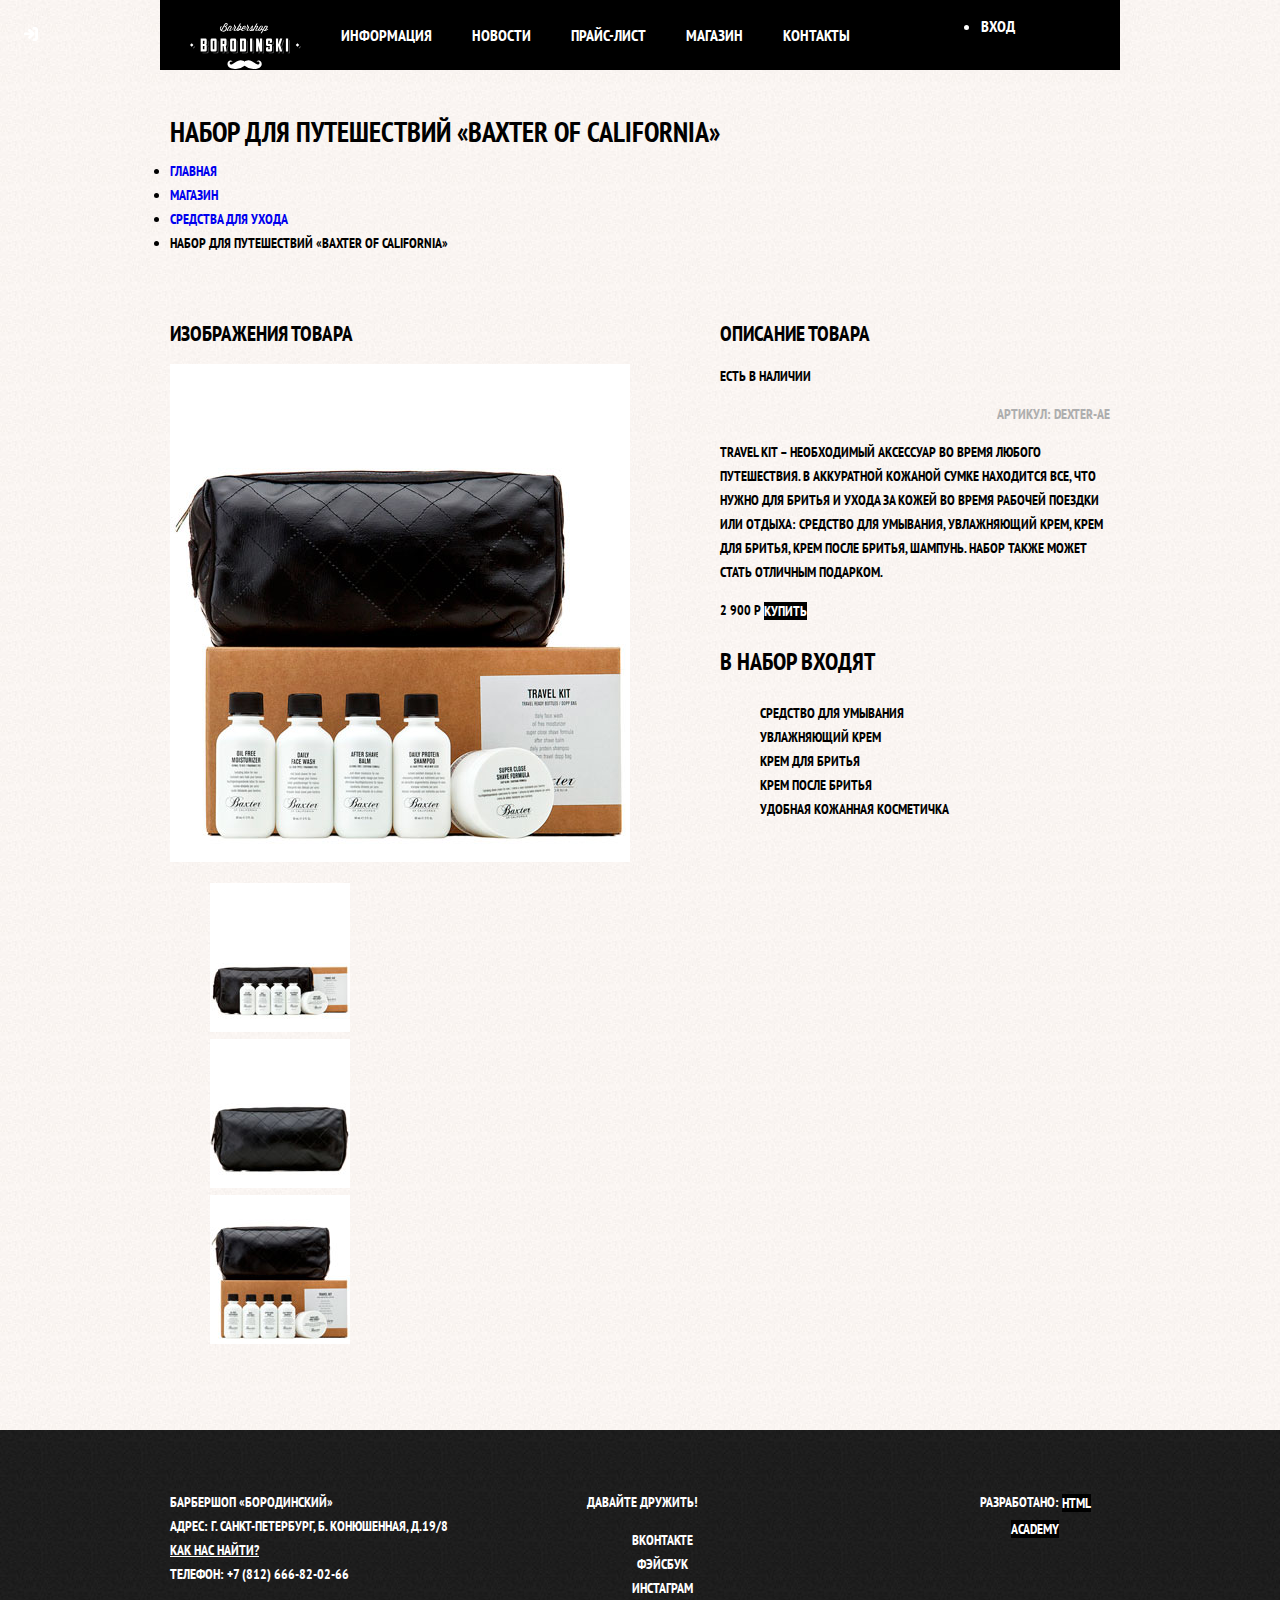
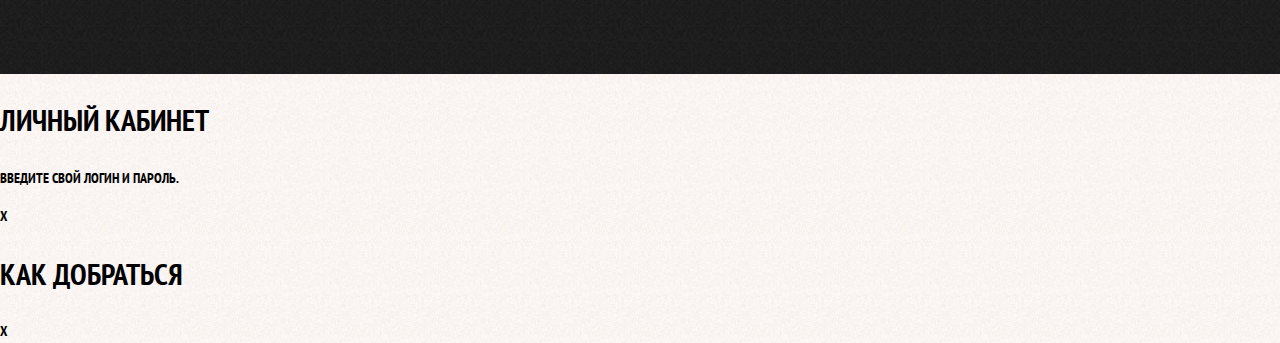
==== commit c85df367: "Merge branch 'master' of https://github.com/edwardnewsky/Study" ====
--- a/catalog-item.html
+++ b/catalog-item.html
@@ -3,9 +3,7 @@
 	<head>
 		<meta charset="utf-8">
 		<title>Барбершоп «Бородинский»</title>
-		<!-- Подключаем шрифт -->
 		<link href="https://fonts.googleapis.com/css?family=PT+Sans+Narrow:400,700&display=swap" rel="stylesheet">
-		<!-- Подключаем "нормалайз" -->
 		<link rel="stylesheet" type="text/css" href="css/normalize.css">
 		<!-- Подключаем "стили" -->
 		<link rel="stylesheet" type="text/css" href="css/style.css">
@@ -15,9 +13,9 @@
 	<body class="inner-page">
 
 		<header class="main-header">
-			<nav class="main-navigation">
+			<nav class="main-navigation container">
 				<a class="main-header-logo" href="index.html">
-				<img src="img/index-logo.svg" width="111" height="24" alt="Логотип барбершопа «Бородинский»">
+					<img src="img/index-logo.svg" width="111" height="24" alt="Логотип барбершопа «Бородинский»">
 				</a>
 				<ul class="site-navigation">
 					<li><a href="info.html">Информация</a></li>
@@ -33,65 +31,75 @@
 		</header>
 			
 			<main class="container">
+
 				<h1 class="page-title">Набор для путешествий «Baxter of California»</h1>
 
-					<ul class="breadcrumbs">
-						<li><a href="index.html">Главная</a></li>
-						<li><a href="#">Магазин</a></li>
-						<li><a href="#">Средства для ухода</a></li>
-						<li class="breadcrumbs-current">Набор для путешествий «Baxter of California»</li>
-					</ul>
+				<ul class="breadcrumbs">
+					<li><a href="index.html">Главная</a></li>
+					<li><a href="#">Магазин</a></li>
+					<li><a href="#">Средства для ухода</a></li>
+					<li class="breadcrumbs-current">Набор для путешествий «Baxter of California»</li>
+				</ul>
 
-				<section class="product-photos">
-					<h2 class="hidden">Изображения товара</h2>
-					<p class="product-photos-full">
-						<img src="img/product-big.jpg" width="460" height="498" align="Фото всего набора">
-					</p>
-					<ul class="product-photo-preview">
-						<li><img src="img/product-small-1.jpg" width="140" height="149"></li>
-						<li><img src="img/product-small-2.jpg" width="140" height="149"></li>
-						<li><img src="img/product-small-3.jpg" width="140" height="149"></li>
-					</ul>
-				</section>
+				<div class="catalog-columns">
+					
+					<section class="product-photos">
+						<h2 class="hidden">Изображения товара</h2>
+						<p class="product-photos-full">
+							<img src="img/product-big.jpg" width="460" height="498" align="Фото всего набора">
+						</p>
+						<ul class="product-photo-preview">
+							<li><img src="img/product-small-1.jpg" width="140" height="149"></li>
+							<li><img src="img/product-small-2.jpg" width="140" height="149"></li>
+							<li><img src="img/product-small-3.jpg" width="140" height="149"></li>
+						</ul>
+					</section>
 
-				<section class="product-info">
-					<h2 class="hidden">Описание товара</h2>
-					<p class="product-availablity">Есть в наличии</p>
-					<p class="product-article">Артикул: dexter-ae</p>
-					<p class="product-text">Travel Kit – необходимый аксессуар во время любого путешествия. В аккуратной кожаной сумке находится все, что нужно для бритья и ухода за кожей во время рабочей поездки или отдыха: средство для умывания, увлажняющий крем, крем для бритья, крем после бритья, шампунь. Набор также может стать отличным подарком.</p>
-					<p class="catalog-item-price">
-						<b>2 900 Р</b>
-						<a class="button" href="#">Купить</a>
-					</p>
-					<h3>В набор входят</h3>
-						<ul>
-							<li>Средство для умывания</li>
-							<li>Увлажняющий крем</li>
-							<li>Крем для бритья</li>
-							<li>Крем после бритья</li>
-							<li>Удобная кожанная косметичка</li>
-						</ul>
-				</section>
+					<section class="product-info">
+						<h2 class="hidden">Описание товара</h2>
+						<p class="product-availablity">Есть в наличии</p>
+						<p class="product-article">Артикул: dexter-ae</p>
+						<p class="product-text">Travel Kit – необходимый аксессуар во время любого путешествия. В аккуратной кожаной сумке находится все, что нужно для бритья и ухода за кожей во время рабочей поездки или отдыха: средство для умывания, увлажняющий крем, крем для бритья, крем после бритья, шампунь. Набор также может стать отличным подарком.</p>
+						<p class="catalog-item-price">
+							<b>2 900 Р</b>
+							<a class="button" href="#">Купить</a>
+						</p>
+						<h3>В набор входят</h3>
+							<ul>
+								<li>Средство для умывания</li>
+								<li>Увлажняющий крем</li>
+								<li>Крем для бритья</li>
+								<li>Крем после бритья</li>
+								<li>Удобная кожанная косметичка</li>
+							</ul>
+					</section>
+
+				</div>
 
 			</main>
 
 		<footer class="main-footer">
-			<p class="footer-contacts">
-				Барбершоп «Бородинский»<br>
-				Адрес: г. Санкт-Петербург, Б. Конюшенная, д.19/8<br>
-				<a href="map.html">Как нас найти?</a><br>
-				Телефон: +7 (812) 666-82-02-66
-			</p>
-			<div class="footer-social">
-				<b>Давайте дружить!</b>
-				<ul>
-					<li><a href="#" class="social-button">Вконтакте</a></li>
-					<li><a href="#" class="social-button">Фэйсбук</a></li>
-					<li><a href="#" class="social-button">Инстаграм</a></li>
-				</ul>	
+			<div class="container">
+				<p class="footer-contacts">
+					Барбершоп «Бородинский»<br>
+					Адрес: г. Санкт-Петербург, Б. Конюшенная, д.19/8<br>
+					<a href="map.html">Как нас найти?</a><br>
+					Телефон: +7 (812) 666-82-02-66
+				</p>
+				<div class="footer-social">
+					<b>Давайте дружить!</b>
+					<ul>
+						<li><a href="#" class="social-button">Вконтакте</a></li>
+						<li><a href="#" class="social-button">Фэйсбук</a></li>
+						<li><a href="#" class="social-button">Инстаграм</a></li> 
+					</ul>	
+				</div>
+
+				<div class="footer-copyright">
+					<b>Разработано:</b>
+					<a href="#" class="button">HTML Academy</a>
+				</div>
 			</div>
-			<b>Разработано:</b>
-			<a href="#" class="button">HTML Academy</a>
 		</footer>
 
 		<section class="modal modal-login">
--- a/css/style.css
+++ b/css/style.css
@@ -291,13 +291,6 @@
 
 /*Grid styles start*/
 
-html,
-body {
-	min-width: 1122px;
-	min-height: 1750px;
-
-}
-
 .container {
 	width: 940px;
 	margin: 0 auto;
@@ -400,4 +393,95 @@
 	margin-left: auto;
 }
 
-/*Grid styles end*/+/*Grid styles end*/
+
+	/*Grid styles catalog start*/
+
+.inner-page .main-header {
+	margin-bottom: 50px;
+}
+
+.inner-page .main-header-logo {
+	order: 0;
+
+	width: 111px;
+	height: 24px;
+	padding: 23px 20px;
+}
+
+.inner-page .main-navigation {
+	align-items: flex-start;
+	flex-direction: row;
+}
+
+.inner-page .user-navigation {
+	margin-left: auto;
+}
+
+.page-title {
+	margin: 0;
+	margin-bottom: 15px;
+	padding: 0;
+}
+
+.breadcrumbs {
+	padding: 0;
+	margin: 0;
+	margin-bottom: 50px;
+}
+
+.filters {
+	width: 180px;
+}
+
+.catalog {
+	width: 700px;
+}
+
+.catalog-columns {
+	display: flex;
+	justify-content: space-between;
+}
+
+.catalog-item {
+	width: 220px;
+	margin-bottom: 20px;
+	margin-right: 20px;
+}
+
+.catalog-item:nth-child(3n) {
+	margin-right: 0px;
+}
+
+.catalog-list {
+	display: flex;
+	flex-wrap: wrap;
+
+	padding: 0;
+	margin: 0;
+	margin-bottom: 25px;
+
+	list-style: none;
+}
+
+.pagination-list {
+	padding: 0;
+	margin: 0;
+
+	list-style: none;
+}
+
+	/*Grid styles catalog end*/
+
+	/*Grid styles catalog item start*/
+
+	.product-photos {
+		width: 460px;
+	}
+
+	.product-info {
+		width: 390px;
+	}
+
+
+	/*Grid styles catalog item end*/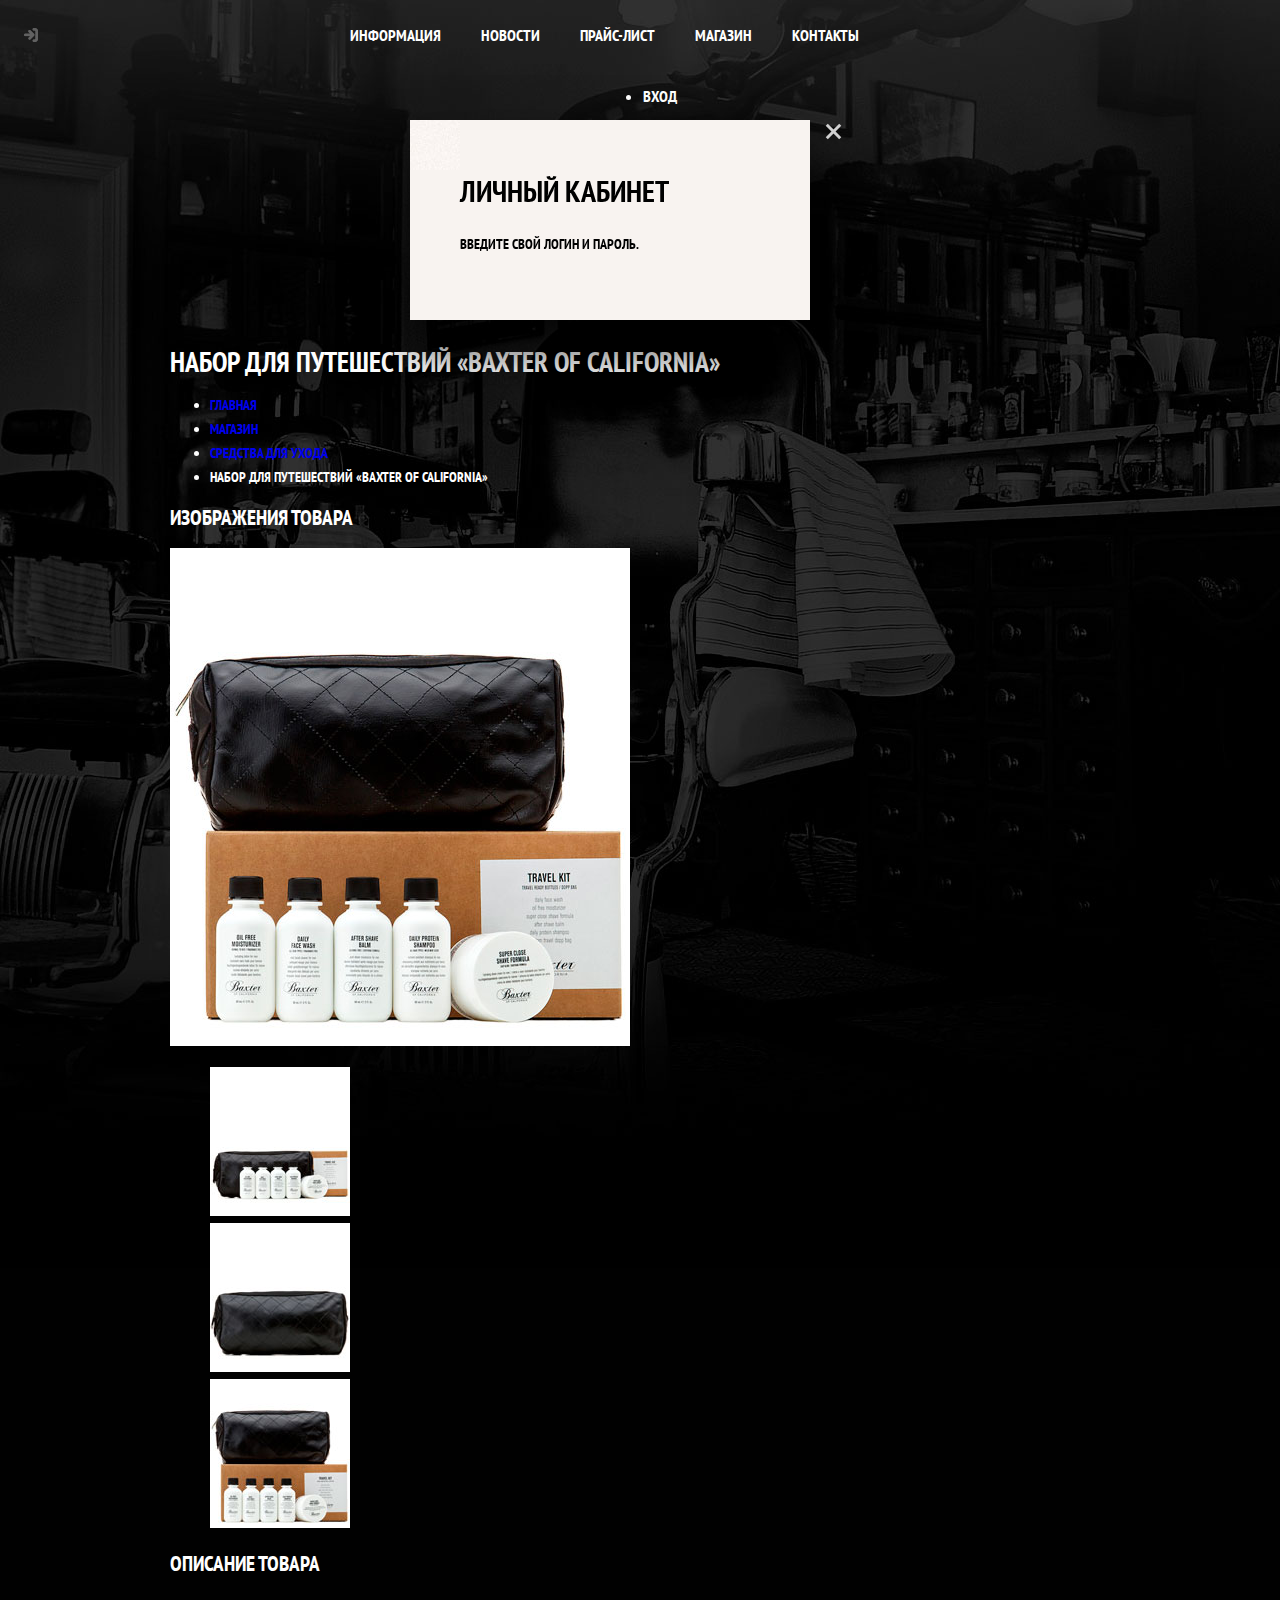
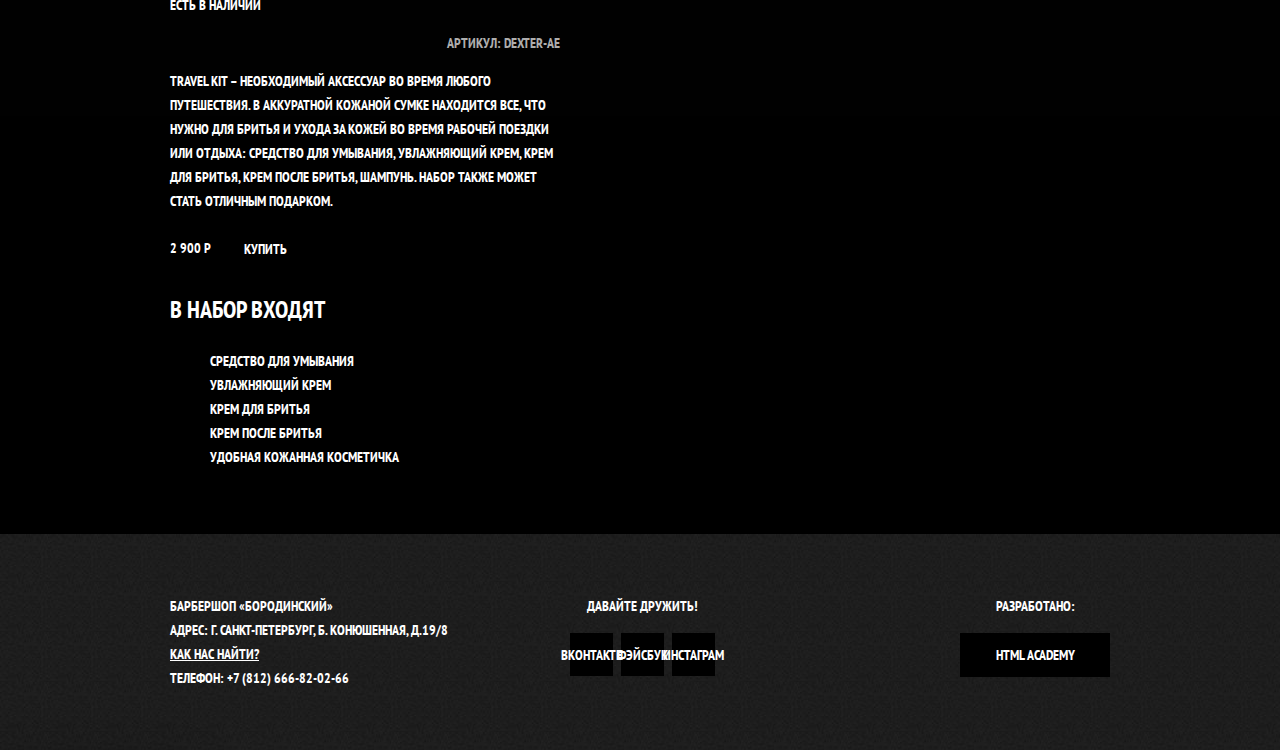
==== commit 169d24bf: "modal start" ====
--- a/catalog-item.html
+++ b/catalog-item.html
@@ -5,7 +5,7 @@
 		<title>Барбершоп «Бородинский»</title>
 		<link href="https://fonts.googleapis.com/css?family=PT+Sans+Narrow:400,700&display=swap" rel="stylesheet">
 		<link rel="stylesheet" type="text/css" href="css/normalize.css">
-		<!-- Подключаем "стили" -->
+		<link rel="stylesheet" type="text/css" href="css/common.css">
 		<link rel="stylesheet" type="text/css" href="css/style.css">
 		<link rel="stylesheet" type="text/css" href="css/catalog-item.css">	
 	</head>
--- a/css/common.css
+++ b/css/common.css
@@ -0,0 +1,72 @@
+/*Base style start*/
+
+body {
+	margin: 0;
+	padding: 0;
+
+	font-family: "PT Sans Narrow", Arial, sans-serif;
+	font-size: 14px;
+	line-height: 24px;
+	font-weight: 700;
+	color: #fff;
+	text-transform: uppercase;
+
+	background-color: #000;
+	background-image: url("../img/bg.jpg");
+	background-position: top center;
+	background-repeat: no-repeat;
+}
+
+a {
+	text-decoration: none;
+}
+
+img {
+	max-width: 100%;
+	height: auto;
+}
+
+.visually-hidden:not(:focus):not(:active),
+input[type="checkbox"].visually-hidden,
+input[type="radio"].visually-hidden {
+	position: absolute;
+	width: 1px;
+	height: 1px;
+	margin: -1px;
+	border: 0;
+	padding: 0;
+	white-space: nowrap;
+	clip-path: inset(100%);
+	clip: rect(0 0 0 0);
+	overflow: hidden;
+}
+
+.button {
+	display: inline-block;
+	padding: 10px 30px;
+	margin-right: 16px;
+
+	font: inherit;
+	text-align: center;
+	color: #fff;
+	vertical-align: middle;
+	text-transform: uppercase;
+
+	background-color: #000;
+	border: none;
+}
+
+.button:hover,
+.button:focus,
+.button:active {
+	background-color: #663d15;
+}
+
+.button.disabled,
+.button:disabled {
+	cursor: default;
+	opacity: 0.5;
+	background-color: #000;
+}
+
+/*Base style end*/--- a/css/style.css
+++ b/css/style.css
@@ -1,83 +1,9 @@
-/*Base style start*/
-
-body {
-	margin: 0;
-	padding: 0;
-
-	font-family: "PT Sans Narrow", Arial, sans-serif;
-	font-size: 14px;
-	line-height: 24px;
-	font-weight: 700;
-	color: #fff;
-	text-transform: uppercase;
-
-	background-color: #000;
-	background-image: url("../img/bg.jpg");
-	background-position: top center;
-	background-repeat: no-repeat;
-}
-
-a {
-	text-decoration: none;
-}
-
-img {
-	max-width: 100%;
-	height: auto;
-}
-
-.visually-hidden:not(:focus):not(:active),
-input[type="checkbox"].visually-hidden,
-input[type="radio"].visually-hidden {
-	position: absolute;
-	width: 1px;
-	height: 1px;
-	margin: -1px;
-	border: 0;
-	padding: 0;
-	white-space: nowrap;
-	clip-path: inset(100%);
-	clip: rect(0 0 0 0);
-	overflow: hidden;
-}
-
-.button {
-	font: inherit;
-
-	text-align: center;
-	color: #fff;
-	vertical-align: middle;
-	text-transform: uppercase;
-
-	background-color: #000;
-	border: none;
-}
-
-.button:hover,
-.button:focus,
-.button:active {
-	background-color: #663d15;
-}
-
-.inner-page {
-	color: #000;
-
-	background-color: #f9f6f3;
-	background-image: url("../img/pattern-light.jpg");
-	background-position: 0 0;
-	background-repeat: repeat;
-}
-
-/*Base style end*/
-
 /*Main page start*/
 
 .main-navigation {
 	font-size: 16px;
 	line-height: 20px;
 	color: #fff;
-
-	background-color: #000;
 }
 
 .site-navigation {
@@ -91,13 +17,13 @@
 
 .user-navigation {
 	display: flex;
-	align-items: center;
 	max-width: 140px;
 	margin: 0;
 	padding: 0;
 }
 
 .user-navigation .login-link {
+	padding: ;
 	position: relative;
 	padding-left: 50px;
 }
@@ -105,16 +31,22 @@
 .login-link::before {
 	content: "";
 	position: absolute;
-	top: 27px;
+	top: 28px;
 	left: 24px;
 
 	width: 16px;
 	height: 18px;
 	
-	background-image: url("../img/login.svg");
+	background-image: url("../img/login.png");
+	opacity: 0.3;
 	background-repeat: no-repeat;
 	background-position:  0 0;
-
+}
+
+.login-link:hover::before,
+.login-link:focus::before,
+.login-link:active::before {
+	opacity: 1;
 }
 
 .site-navigation,
@@ -143,25 +75,55 @@
 	list-style: none;
 }
 
-.features-item {
+.feature-item {
 	text-align: center;
 }
 
-.features-item h3 {
+.feature-item h3 {
+	position: relative;
+
+	margin: 0;
+	margin-bottom: 60px;
+
 	font-size: 30px;
 	line-height: 42px;
 }
 
+.feature-item h3::after {
+	content: "";
+
+	position: absolute;
+	bottom: -30px;
+	left: 50%;
+	margin-left: -10px; 
+
+	width: 20px;
+	height: 20px;
+
+	background-color: #fff;
+
+	transform: rotate(45deg);
+}
+
+.feature-item p {
+	margin: 0 10px;
+}
+
 .index-columns {
 	color: #000;
 
 	background-color: #f8f5f2;
-	background-image: url("../img/pattern-light.jpg");
-	background-position: 0 0;
-	background-repeat: repeat;
+	background-image: 
+		url(../img/shadow.png),
+		url("../img/pattern-light.jpg");
+	background-position: center, 0 0;
+	background-repeat: no-repeat, repeat;
 }
 
 .index-columns h2 {
+	margin: 0;
+	margin-bottom: 25px;
+
 	font-size: 30px;
 	line-height: 42px;
 }
@@ -171,7 +133,19 @@
 }
 
 .news-list {
+	margin: 0;
+	margin-bottom: 25px;
+	padding: 0;
+
 	list-style: none;
+}
+
+.news-item {
+	margin-bottom: 25px;
+}
+
+.news-item p {
+	margin: 0;
 }
 
 .news-item time {
@@ -221,16 +195,78 @@
 	text-align: center;
 }
 
+.footer-social b {
+	display: block;
+	margin-bottom: 15px;
+} 
+
 .footer-social ul {
+	display: flex;
+	justify-content: space-between;
+	flex-wrap: wrap; 
+
+	margin: 0;
+	padding: 0;
 	list-style: none;
 }
 
+
 .social-button {
+	display: flex;
+	align-items: center;
+	justify-content: center;
+	height: 43px;
+	width: 43px;
+
 	color: #fff;
+	background-position: 50% 50%;
+	background-repeat: no-repeat;
+
+	background-color: #000;
+}
+
+.social-button:hover {
+	background-color: #fff;
+}
+
+.social-button.vk {
+	background-image: url("../img/vk.png");
+}
+
+.social-button.vk:hover {
+	background-image: url(../img/vk_hover.png);
+}
+
+.social-button.fb {
+	background-image: url("../img/fb.png");
+}
+
+.social-button.fb:hover {
+	background-image: url("../img/fb_hover.png");
+}
+
+.social-button.inst {
+	background-image: url("../img/inst.png");
+}
+
+.social-button.inst:hover {
+	background-image: url("../img/inst_hover.png");
 }
 
 .footer-copyright {
 	text-align: center;
+	width: 150px;
+	margin: 0;
+}
+
+.footer-copyright .button {
+	display: block;
+	margin-right: 0;
+}
+
+.footer-copyright b {
+	display: block;
+	margin-bottom: 15px;
 }
 
 .footer-copyright .button:hover,
@@ -360,12 +396,105 @@
 	width: 300px;
 }
 
+.gallery-container {
+	position: relative;
+
+	height: 260px;
+}
+
+.gallery-content {
+	height: 164px;
+	margin: 0;
+}
+
+.gallery-content img {
+	width: 286px;
+	height: 164px;
+}
+
+.gallery-button {
+	position: absolute;
+	bottom: 0;
+	box-sizing: border-box;
+
+	width: 140px;
+	margin: 0;
+}
+
+.gallery-button-back {
+	left: 0;
+}
+
+.gallery-button-next {
+	right: 0;
+}
+
 .contacts {
 	width: 380px;
 }
 
+.contacts p {
+	margin: 0;
+	margin-bottom: 25px;
+}
+
 .appointment {
 	width: 300px;
+}
+
+.appointment-info {
+	margin: 0;
+	margin-bottom: 15px;
+}
+
+.appointment-info input {
+	font: inherit;
+
+	background-color: transparent;
+	border: 2px solid #663d15;
+}
+
+.appointment-form {
+	display: flex;
+	flex-wrap: wrap;
+	justify-content: space-between;
+}
+
+.appointment-item {
+	width: 140px;
+
+	margin: 0;
+	margin-bottom: 10px;
+}
+
+.appointment-item label {
+	display: block;
+	margin-bottom: 9px;
+	margin-left: 15px;
+}
+
+.appointment-item input {
+	box-sizing: border-box;
+	width: 140px;
+	padding-top: 8px;
+	padding-right: 15px;
+	padding-left: 15px;
+	padding-bottom: 7px;
+
+	font: inherit;
+	background-color: transparent;
+	border: 2px solid #000;
+}
+
+.appointment-item input:focus {
+	border-color: #663d15;
+}
+
+.appointment .button {
+	display: block;
+	width: 100%;
+	margin-top: 10px;
+	margin-right: 0;
 }
 
 .main-footer {
@@ -395,93 +524,118 @@
 
 /*Grid styles end*/
 
-	/*Grid styles catalog start*/
-
-.inner-page .main-header {
-	margin-bottom: 50px;
-}
-
-.inner-page .main-header-logo {
-	order: 0;
-
-	width: 111px;
-	height: 24px;
-	padding: 23px 20px;
-}
-
-.inner-page .main-navigation {
-	align-items: flex-start;
-	flex-direction: row;
-}
-
-.inner-page .user-navigation {
-	margin-left: auto;
-}
-
-.page-title {
-	margin: 0;
-	margin-bottom: 15px;
-	padding: 0;
-}
-
-.breadcrumbs {
-	padding: 0;
-	margin: 0;
-	margin-bottom: 50px;
-}
-
-.filters {
-	width: 180px;
-}
-
-.catalog {
-	width: 700px;
-}
-
-.catalog-columns {
+/*Modal start*/
+
+.modal {
+	position: fixed;
+
+	color: #000;
+
+	background: #f8f3f0 url("../img/pattern-light.jpg") 0 0 no-repeat;
+	box-shadow: 0 30px 50px rgba(0, 0, 0, 0.7);
+
+}
+
+.modal-login {
+	top: 120px;
+	left: 50%;
+
+	width: 300px;
+	margin-left: -230px;
+	padding: 50px 50px;
+}
+
+.modal-close {
+	position: absolute;
+	top: 0;
+	right: -34px;
+
+	width: 22px;
+	height: 22px;
+
+	font-size: 0;
+
+	background: transparent;
+	border: 0;
+
+	cursor: pointer;
+}
+
+.modal-close::before,
+.modal-close::after {
+	content: "";
+
+	position: absolute;
+	top: 10px;
+	left: 2px;
+
+	width: 19px;
+	height: 3px;
+
+	background: #d0d0d0;
+}
+
+.modal-close::before {
+	transform: rotate(45deg);
+}
+
+.modal-close::after {
+	transform: rotate(-45deg);
+}
+
+.modal-login h2 {
+	margin: 0;
+	margin-bottom: 20px;
+
+	font-size: 30px;
+	line-height: 42px;
+}
+
+.modal-description {
+	margin: 0;
+	margin-bottom: 10px;
+}
+
+.login-form p {
+	margin: 0;
+	margin-bottom: 10px;
+}
+
+.login-form input[type="text"],
+.login-form input[type="password"] {
+	box-sizing: border-box;
+	width: 300px;
+	padding: 10px 15px;
+	padding-right: 40px;
+
+	font: inherit;
+	color: #000;
+	text-transform: uppercase;
+
+	background-image: #f9f6f3;
+	border: 2px solid #000;
+}
+
+.login-form input:focus {
+	border-color: #663d15;
+}
+
+.login-icon-user {
+	background-image: url(../img/user.svg);
+	background-position: 270px center;
+	background-repeat: no-repeat;
+}
+
+.login-icon-password {
+	background-image: url(../img/lock.svg);
+	background-position: 270px center;
+	background-repeat: no-repeat;
+}
+
+.login-help {
 	display: flex;
 	justify-content: space-between;
 }
 
-.catalog-item {
-	width: 220px;
-	margin-bottom: 20px;
-	margin-right: 20px;
-}
-
-.catalog-item:nth-child(3n) {
-	margin-right: 0px;
-}
-
-.catalog-list {
-	display: flex;
-	flex-wrap: wrap;
-
-	padding: 0;
-	margin: 0;
-	margin-bottom: 25px;
-
-	list-style: none;
-}
-
-.pagination-list {
-	padding: 0;
-	margin: 0;
-
-	list-style: none;
-}
-
-	/*Grid styles catalog end*/
-
-	/*Grid styles catalog item start*/
-
-	.product-photos {
-		width: 460px;
-	}
-
-	.product-info {
-		width: 390px;
-	}
-
-
-	/*Grid styles catalog item end*/+/*Modal End*/
+
--- a/css/catalog-item.css
+++ b/css/catalog-item.css
@@ -33,4 +33,17 @@
 	list-style: none;
 }
 
-/*Catalog item end*/+/*Catalog item end*/
+
+	/*Grid styles catalog item start*/
+
+	.product-photos {
+		width: 460px;
+	}
+
+	.product-info {
+		width: 390px;
+	}
+
+
+	/*Grid styles catalog item end*/